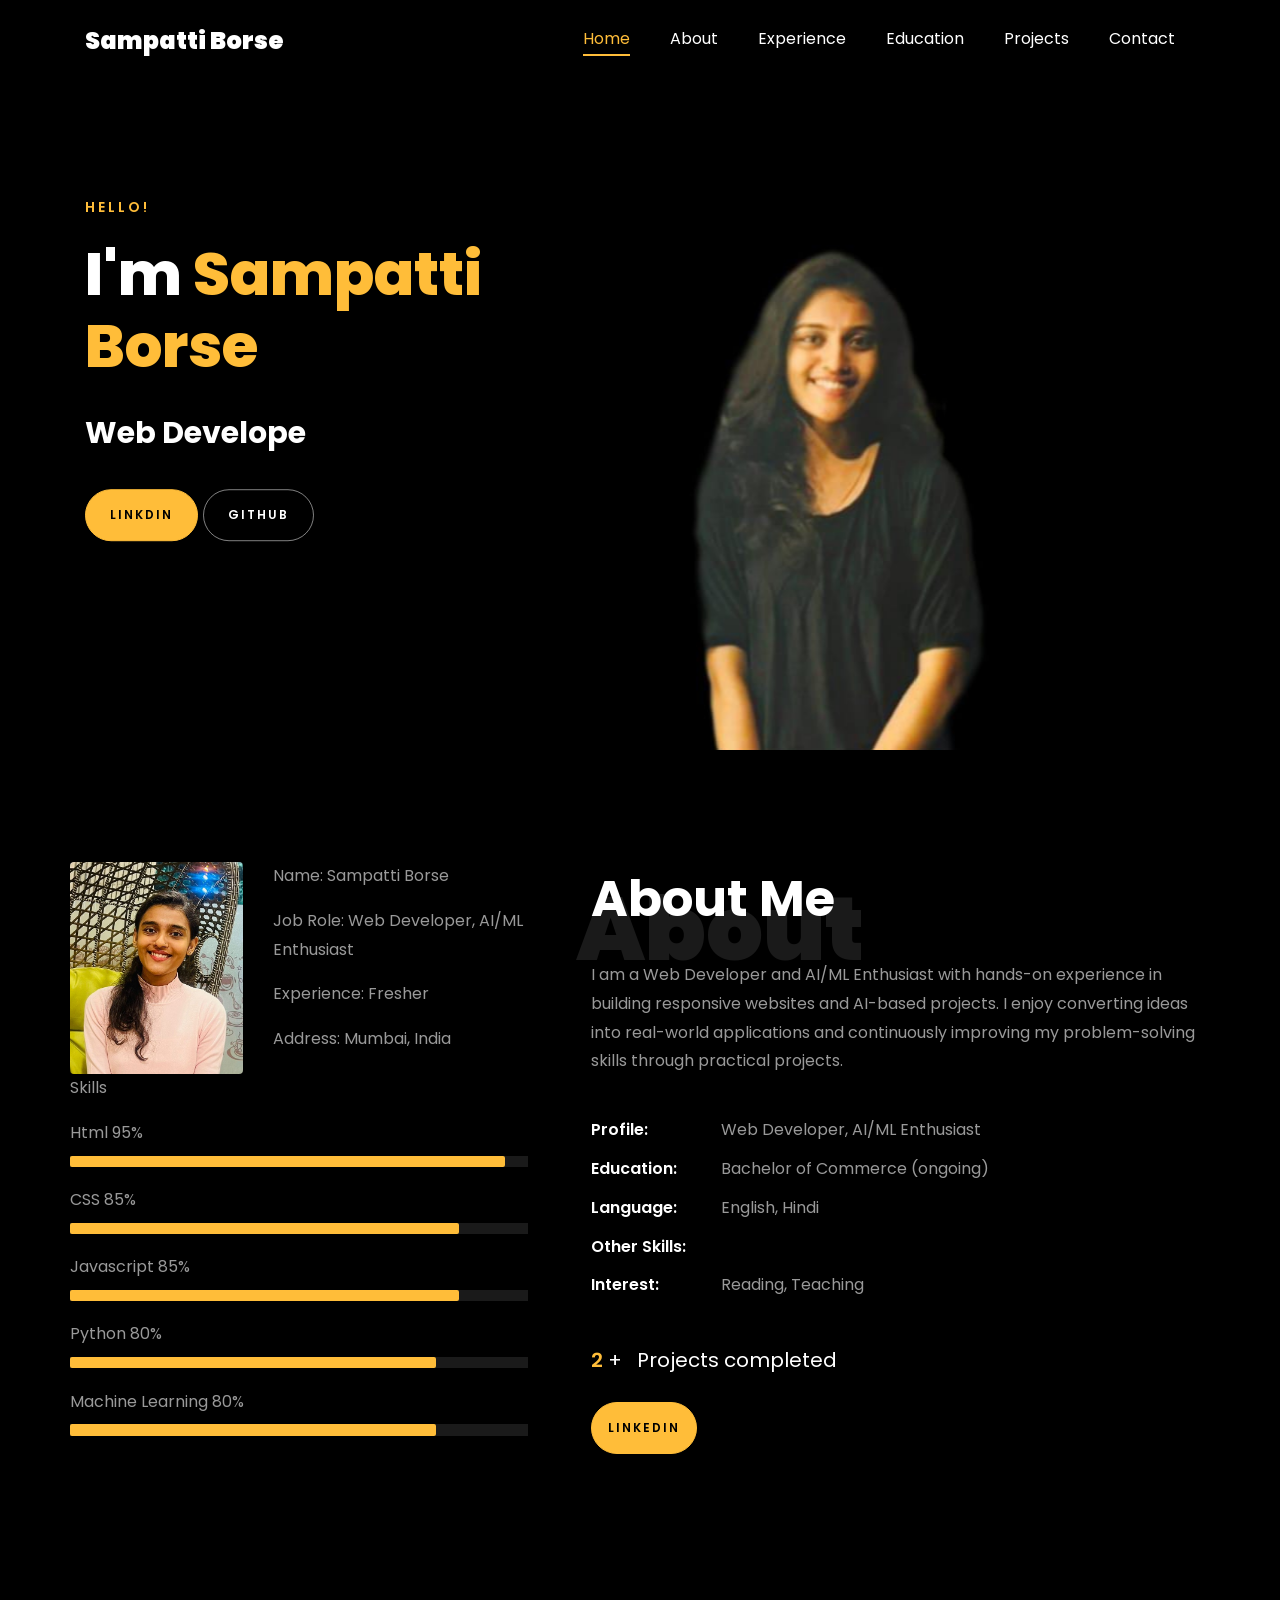
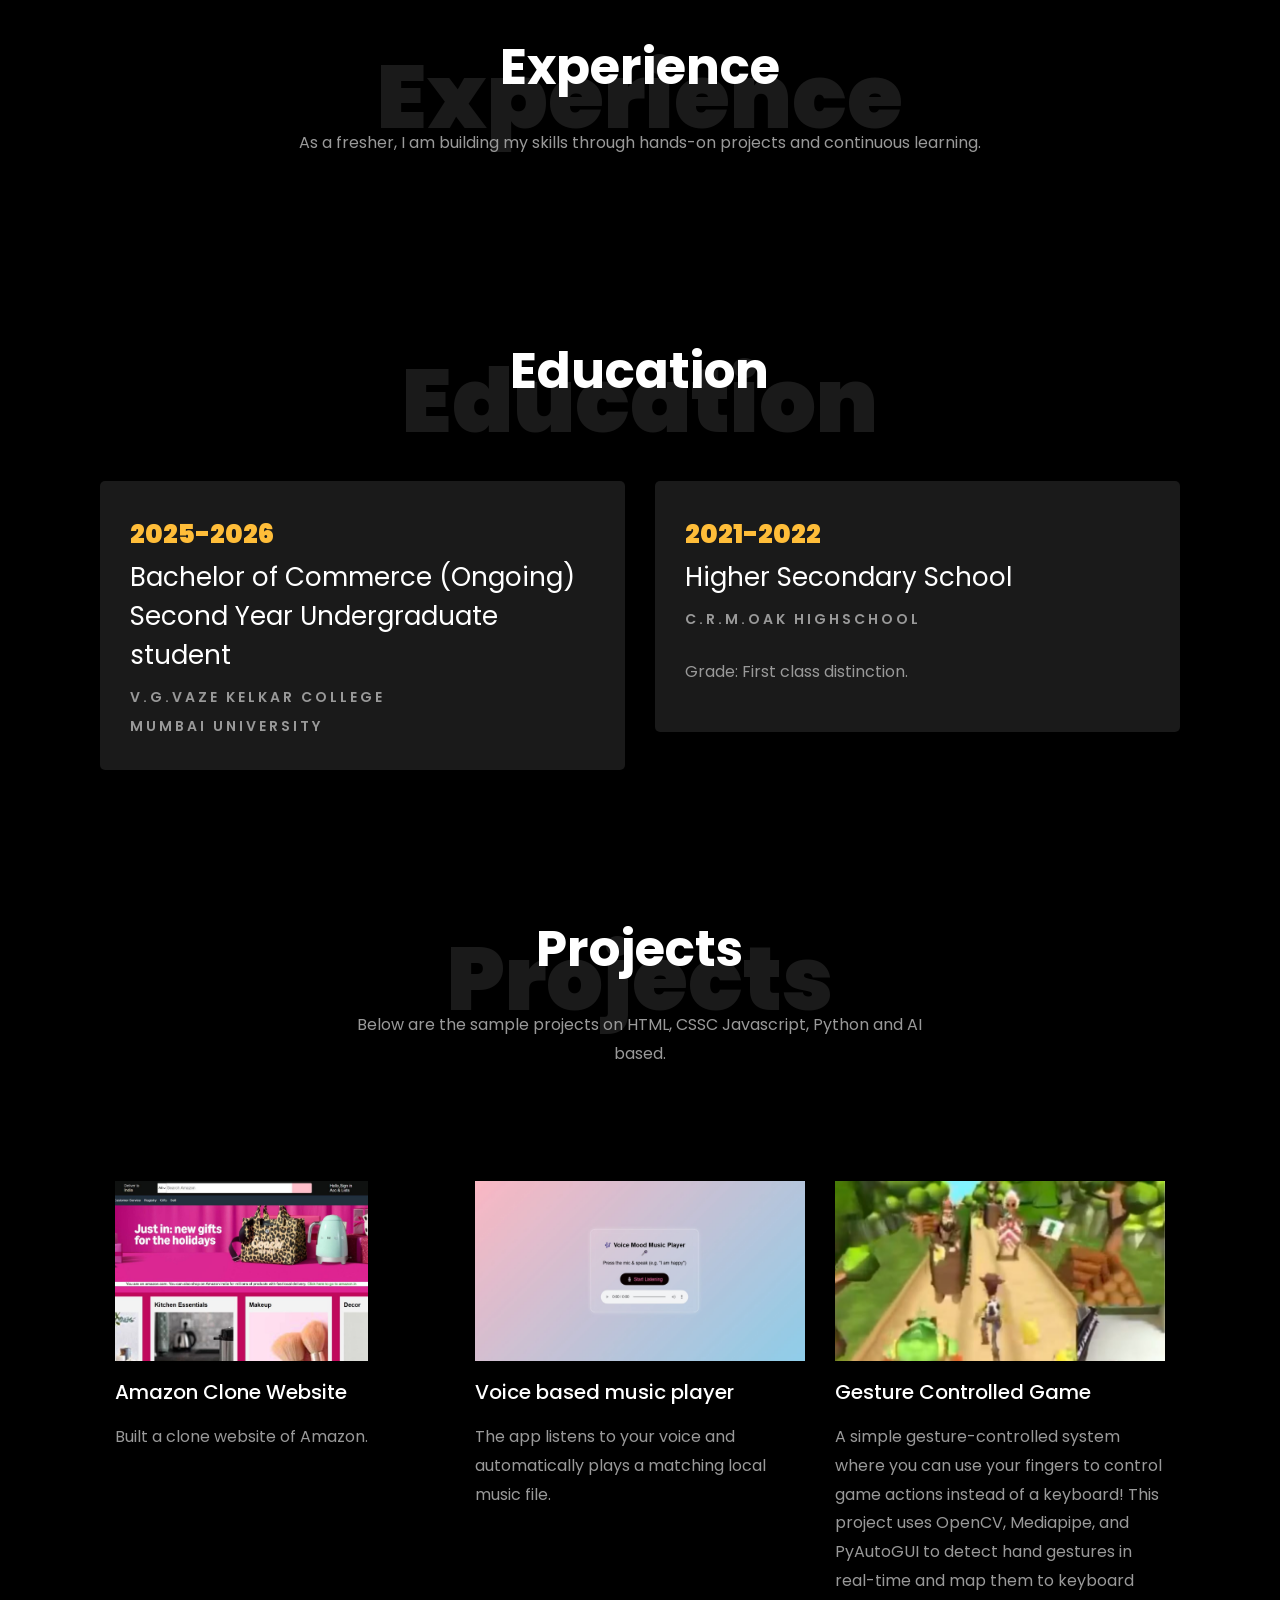
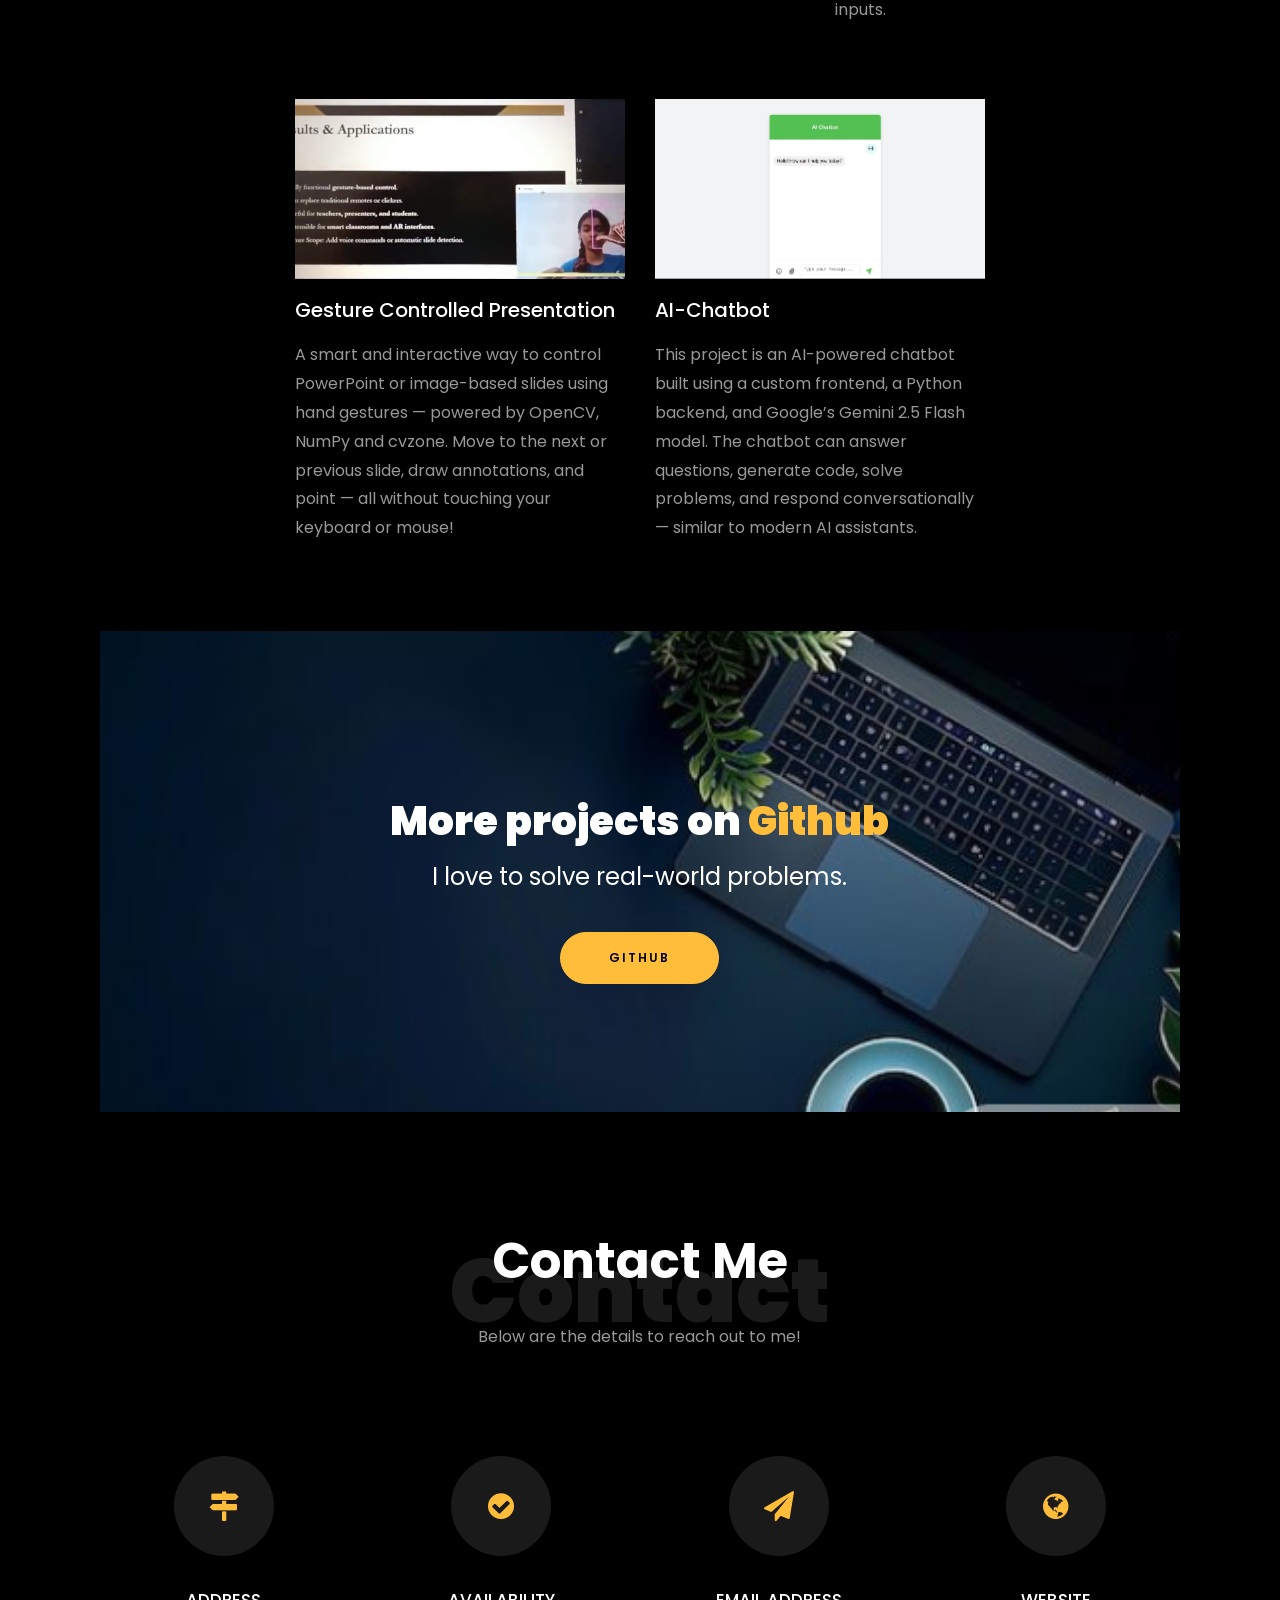
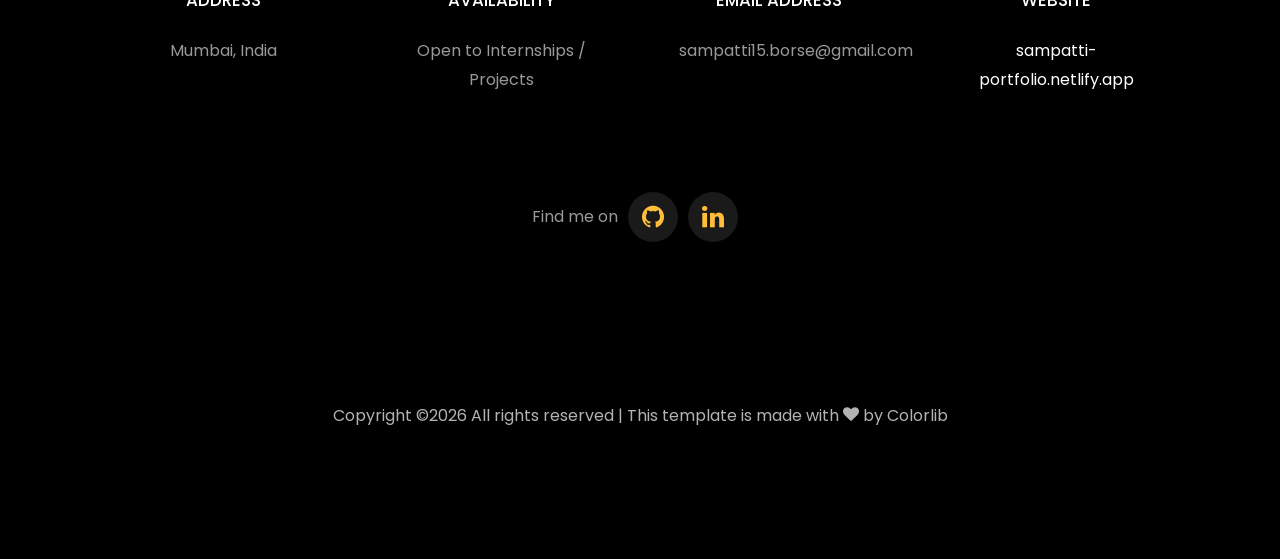
==== portfolio/index.html @ 9a0c1f2f "Update index.html" ====
<!DOCTYPE html>
<html lang="en">
  <head>
    <title>Sampatti Borse Portfolio</title>
    <meta charset="utf-8">
    <meta name="viewport" content="width=device-width, initial-scale=1, shrink-to-fit=no">
    
    <link href="https://fonts.googleapis.com/css?family=Poppins:100,200,300,400,500,600,700,800,900" rel="stylesheet">

    <link rel="stylesheet" href="css/open-iconic-bootstrap.min.css">
    <link rel="stylesheet" href="css/animate.css">
    
    <link rel="stylesheet" href="css/owl.carousel.min.css">
    <link rel="stylesheet" href="css/owl.theme.default.min.css">
    <link rel="stylesheet" href="css/magnific-popup.css">

    <link rel="stylesheet" href="css/aos.css">

    <link rel="stylesheet" href="css/ionicons.min.css">
    
    <link rel="stylesheet" href="css/flaticon.css">
    <link rel="stylesheet" href="css/icomoon.css">
    <link rel="stylesheet" href="css/style.css">



<style>

/*======================================
//--//-->   ABOUT
======================================*/

.about-mf .box-shadow-full {
  padding-top: 4rem;
  padding-bottom: 4rem;
}

.about-mf .about-img {
  margin-bottom: 2rem;
}

.about-mf .about-img img {
  margin-left: 10px;
}


.skill-mf .progress {
  /* background-color: #cde1f8; */
  margin: .5rem 0 1.2rem 0;
  border-radius: 0;
  height: .7rem;
}

.skill-mf .progress .progress-bar {
  height: .7rem;
  background-color: #ffbd39;
}


/* Animation styles */
#typing-animation {
  position: relative;
  font-size: 30px;
  font-weight: bold;
  color: rgb(255, 255, 255);
  overflow: hidden;
  white-space: nowrap;
  animation: typing 3s steps(20, end) infinite;
}

#typing-animation:before {
  content: "";
  /* position: absolute; */
  top: 0;
  left: 0;
  width: 0;
  height: 100%;
  background-color: #ccc;
  animation: typing-cursor 0.5s ease-in-out infinite;
}

@keyframes typing {
  from {
    width: 0;
  }
  to {
    width: 100%;
  }
}

@keyframes typing-cursor {
  from {
    width: 5px;
  }
  to {
    width: 0;
  }
}


/* project image zoom effect */

.zoom-effect {
  overflow: hidden;
  transition: transform 0.3s ease-out;
}

.zoom-effect:hover {
  transform: scale(1.1);
}


</style>


  </head>
  <body data-spy="scroll" data-target=".site-navbar-target" data-offset="300">
	  
	  
    <nav class="navbar navbar-expand-lg navbar-dark ftco_navbar ftco-navbar-light site-navbar-target" id="ftco-navbar">
	    <div class="container">
	      <a class="navbar-brand" href="index.html">Sampatti Borse</a>
	      <button class="navbar-toggler js-fh5co-nav-toggle fh5co-nav-toggle" type="button" data-toggle="collapse" data-target="#ftco-nav" aria-controls="ftco-nav" aria-expanded="false" aria-label="Toggle navigation">
	        <span class="oi oi-menu"></span> Menu
	      </button>

	      <div class="collapse navbar-collapse" id="ftco-nav">
	        <ul class="navbar-nav nav ml-auto">
	          <li class="nav-item"><a href="#home-section" class="nav-link"><span>Home</span></a></li>
	          <li class="nav-item"><a href="#about-section" class="nav-link"><span>About</span></a></li>
	          <li class="nav-item"><a href="#experience-section" class="nav-link"><span>Experience</span></a></li>
			   <li class="nav-item"><a href="#education-section" class="nav-link"><span>Education</span></a></li>
	          <li class="nav-item"><a href="#project-section" class="nav-link"><span>Projects</span></a></li>
	          <li class="nav-item"><a href="#contact-section" class="nav-link"><span>Contact</span></a></li>
	        </ul>
	      </div>
	    </div>
	  </nav>
	  <section id="home-section" class="hero">
		  <div class="home-slider  owl-carousel">
	       <div class="slider-item ">
	      	<div class="overlay"></div>
	         <div class="container">
	          <div class="row d-md-flex no-gutters slider-text align-items-end justify-content-end" data-scrollax-parent="true">
	          	<div class="one-third js-fullheight order-md-last img" style="background-image:url(images/background_1.jpg);">
	          	 <div class="overlay"></div>
	          	</div>
		          <div class="one-forth d-flex  align-items-center ftco-animate" data-scrollax=" properties: { translateY: '70%' }">
		          	<div class="text">
		          		<span class="subheading">Hello!</span>
			            <h1 class="mb-4 mt-3">I'm <span>Sampatti Borse</span></h1>

						<!-- Element to contain animated typing -->
						<span id="typing-animation"></span>

						<script>

						// Initialize the typing animation
						const typingAnimationElement = document.getElementById('typing-animation');

						// Create an array of typing text
						const typingTexts = [
						'Web Developer Enthusiast ',
						'AI/ML Enthusiast  ',
						];

						// Create a function to display the typing animation for a given text
						function playTypingAnimation(text) {
						// Loop through each character and add it to the element
						for (let i = 0; i < text.length; i++) {
							setTimeout(() => {
							typingAnimationElement.textContent += text[i];
							}, i * 200); // Increase the delay to slow down the typing animation
						}

						// Once the animation is complete, reset the text and start over
						setTimeout(() => {
							typingAnimationElement.textContent = '';
							playTypingAnimation(typingTexts[(typingTexts.indexOf(text) + 1) % typingTexts.length]);
						}, text.length * 200);
						}

						// Start the typing animation loop
						playTypingAnimation(typingTexts[0]);

						</script>

						<br>
						<br>
			            <!-- <h2></h2> -->
						<!-- <h2 </h2> -->
						<!-- <br> -->
			            <p><a href="https://www.linkedin.com/in/sampatti-borse-0441b5318?utm_source=share&utm_campaign=share_via&utm_content=profile&utm_medium=android_app" class="btn btn-primary py-3 px-4">Linkdin</a> 
							<a href="https://github.com/Sampatti15" class="btn btn-white btn-outline-white py-3 px-4">GitHub</a></p>
		            </div>
		          </div>
	        	</div>
	        </div>
	      </div>
		</div>
    </section>



    <section class="ftco-about img ftco-section ftco-no-pb" id="about-section">
    	<div class="container">
			<div class="row">
				<div class="row d-flex align-items-stretch">
				<!-- <div class="row d-flex"> -->
					<div class="col-md-6 col-lg-5 d-flex">
						<div class="img-about img d-flex align-items-stretch">
							<div class="overlay">
								<div class="row">
									<div class="col-sm-6 col-md-5">
									  <div class="about-img">
										<img src="images/background_2.jpg" class="img-fluid rounded b-shadow-a" alt="">
									  </div>
									</div>
									<!-- Details next to profile image -->
									<div class="col-sm-6 col-md-7">
									  <div class="about-info">
										<p><span class="title-s">Name: </span> <span>Sampatti Borse</span></p>
										<p><span class="title-s">Job Role: </span> <span>Web Developer, AI/ML Enthusiast</span></p>
										<p><span class="title-s">Experience: </span> <span>Fresher</span></p>
										<p><span class="title-s">Address: </span> <span>Mumbai, India</span></p>
									  </div>
									</div>
								  </div>

								<div class="skill-mf">
									<p class="title-s">Skills</p>
									<span>Html</span> <span class="pull-right">95%</span>
									<div class="progress">
										<div class="progress-bar" role="progressbar" style="width: 95%;" aria-valuenow="95" aria-valuemin="0"
											aria-valuemax="100"></div>
									</div>

									<span>CSS</span> <span class="pull-right">85%</span>
									<div class="progress">
										<div class="progress-bar" role="progressbar" style="width: 85%" aria-valuenow="85" aria-valuemin="0"
											aria-valuemax="100"></div>
									</div>
									
									<span>Javascript</span> <span class="pull-right">85%</span>
									<div class="progress">
										<div class="progress-bar" role="progressbar" style="width: 85%" aria-valuenow="85" aria-valuemin="0"
											aria-valuemax="100"></div>
									</div>
									
									<span>Python</span> <span class="pull-right">80%</span>
									<div class="progress">
										<div class="progress-bar" role="progressbar" style="width: 80%" aria-valuenow="90" aria-valuemin="0"
											aria-valuemax="100"></div>
									</div>
									
									<span>Machine Learning</span> <span class="pull-right">80%</span>
									<div class="progress">
										<div class="progress-bar" role="progressbar" style="width: 80%" aria-valuenow="80" aria-valuemin="0"
											aria-valuemax="100"></div>
									</div>
								</div>
							</div>
						</div>
					</div>
					
					<div class="col-md-6 col-lg-7 pl-lg-5 pb-5">
						<div class="row justify-content-start pb-3">
							<div class="col-md-12 heading-section ftco-animate">
								
								<h1 class="big">About</h1>
								<h2 class="mb-4">About Me</h2>
								
								<p>I am a Web Developer and AI/ML Enthusiast with hands-on experience in building responsive websites and AI-based projects. I enjoy converting ideas into real-world applications and continuously improving my problem-solving skills through practical projects. </p>
								<ul class="about-info mt-4 px-md-0 px-2">
									<li class="d-flex"><span>Profile:</span> <span>Web Developer, AI/ML Enthusiast</span></li>
									<li class="d-flex"><span>Education:</span> <span>Bachelor of Commerce (ongoing)</span></li>
									<li class="d-flex"><span>Language:</span> <span>English, Hindi</span></li>
									<li class="d-flex"><span>Other Skills:</span> <span></span></li>
									<li class="d-flex"><span>Interest:</span> <span>Reading, Teaching</span></li>
									
								</ul>
							</div>
						</div>


						<div class="counter-wrap ftco-animate d-flex mt-md-3">
							<div class="text">
								<p class="mb-4">
									<span class="number" data-number="10">0</span> <span>+</span>
									<span>&nbsp; Projects completed</span>
								</p>
							 <p><a href="https://www.linkedin.com/in/sampatti-borse-0441b5318?utm_source=share&utm_campaign=share_via&utm_content=profile&utm_medium=android_app" class="btn btn-primary py-3 px-3">LinkedIn</a></p> 
							</div>
						</div>
					</div>
				</div>
			</div>
		</div>
    </section>


    <!-- <section class="ftco-section ftco-no-pb" id="resume-section">
    	<div class="container">
    		<div class="row justify-content-center pb-5">
          <div class="col-md-10 heading-section text-center ftco-animate">
          	<h1 class="big big-2">Resume</h1>
            <h2 class="mb-4">Resume</h2>
            <p> </p>
          </div>
        </div> -->

		 <section class="ftco-section ftco-no-pb" id="experience-section">
    	<div class="container">
    		<div class="row justify-content-center pb-5">
          <div class="col-md-10 heading-section text-center ftco-animate">
          	<h1 class="big big-2">Experience</h1>
            <h2 class="mb-4">Experience</h2>
            <p> As a fresher, I am building my skills through hands-on projects and continuous learning.</p>
          </div>
        </div> 

		<section class="ftco-section ftco-no-pb" id="education-section">
    	<div class="container">
    		<div class="row justify-content-center pb-5">
          <div class="col-md-10 heading-section text-center ftco-animate">
          	<h1 class="big big-2">Education</h1>
            <h2 class="mb-4">Education</h2>
            <p> </p>
          </div>
        </div> 
		
		
		<!-- <div class="row">
				<div class="col-md-6">
					<div class="resume-wrap ftco-animate">
						<span class="date"></span>
						<h2></h2>
						<span class="position"</span>
						<p class="mt-4"> 
							<ul>
								<li></li>
								<li></li>
								<li></li>
							</ul>
						</p>
					</div>

				</div>

				<div class="col-md-6">
					<div class="resume-wrap ftco-animate">
						<span class="date"></span>
						<h2></h2>
						<span class="position"></span>
						<p class="mt-4"> 
							<ul>
								<li></li>
								<li></li>
								<li></li>
							</ul>
						</p>
					</div>

				</div>
			</div>

		<br>
		<br> -->

		<!-- <div class="row">
			<h1 class="big-4">Education</h1>
			<div class="underline"></div>
		</div>
		<br> -->
		
			<div class="row">
    			<div class="col-md-6">
    				<div class="resume-wrap ftco-animate">
    					<span class="date">2025-2026</span>
    					<h2>Bachelor of Commerce (Ongoing) <br> Second Year Undergraduate student</h2>
    					<span class="position">V.G.Vaze Kelkar College</span><br>
						<span class="position">Mumbai University</span>
    					<!-- <p class="mt-4">Grade: First class distinction.</p> -->
    				</div>
    			</div>

    			<div class="col-md-6">
    				<div class="resume-wrap ftco-animate">
    					<span class="date">2021-2022</span>
    					<h2>Higher Secondary School</h2>
    					<span class="position">C.R.M.Oak Highschool</span>
    					<p class="mt-4">Grade: First class distinction.</p>
    				</div>
				</div>
    		</div>

    		<!-- <div class="row justify-content-center mt-5">
    			<div class="col-md-6 text-center ftco-animate">
    				<p><a href="#" class="btn btn-primary py-4 px-5">Download CV</a></p>
    			</div>
    		</div>
    	</div>
    </section> -->

   

    <section class="ftco-section" id="project-section">
      <div class="container">
        <div class="row justify-content-center mb-5 pb-5">
          <div class="col-md-7 heading-section text-center ftco-animate">
            <h1 class="big big-2">Projects</h1>
            <h2 class="mb-4">Projects</h2>
            <p>Below are the sample projects on HTML, CSSC Javascript, Python and AI based.</p>
          </div>
        </div>
        <div class="row d-flex">
          <div class="col-md-4 d-flex ftco-animate">
          	<div class="blog-entry justify-content-end">
              <a href="https://github.com/Sampatti15/Amazon-Clone-.git" class="block-20 zoom-effect" style="background-image: url('images/project_1.jpg');">
              </a>
              <div class="text mt-3 float-right d-block">

                <h3 class="heading"><a href="https://github.com/Sampatti15/Amazon-Clone-.git">Amazon Clone Website</a></h3>
                <p>Built a clone website of Amazon.</p>
              </div>
            </div>
          </div>
          <div class="col-md-4 d-flex ftco-animate">
          	<div class="blog-entry justify-content-end">
              <a href="https://github.com/Sampatti15/Voice-based-music-player-.git" class="block-20 zoom-effect" style="background-image: url('images/project_2.jpg');">
              </a>
              <div class="text mt-3 float-right d-block">

                <h3 class="heading"><a href="https://github.com/Sampatti15/Voice-based-music-player-.git">Voice based music player</a></h3>
                <p>The app listens to your voice and automatically plays a matching local music file.</p>
              </div>
            </div>
          </div>
          <div class="col-md-4 d-flex ftco-animate">
          	<div class="blog-entry">
              <a href="https://github.com/Sampatti15/Gesture-control-game-.git" class="block-20 zoom-effect" style="background-image: url('images/project_3.jpg');">
              </a>
              <div class="text mt-3 float-right d-block">

                <h3 class="heading"><a href="https://github.com/Sampatti15/Gesture-control-game-.git">Gesture Controlled Game</a></h3>
                <p>A simple gesture-controlled system where you can use your fingers to control game actions instead of a keyboard! This project uses OpenCV, Mediapipe, and PyAutoGUI to detect hand gestures in real-time and map them to keyboard inputs.</p>
              </div>
            </div>
          </div>
        </div>
	<br>
		<!-- added justify-content-center to center align the last two projects -->
		<div class="row d-flex justify-content-center">  
			<div class="col-md-4 d-flex ftco-animate">
				<div class="blog-entry justify-content-end">
				<a href="https://github.com/Sampatti15/Gesture-controlled-presentation.git" class="block-20 zoom-effect" style="background-image: url('images/project_4.jpg');">
				</a>
				<div class="text mt-3 float-right d-block">
  
				  <h3 class="heading"><a href="https://github.com/Sampatti15/Gesture-controlled-presentation.git">Gesture Controlled Presentation</a></h3>
				  <p>A smart and interactive way to control PowerPoint or image-based slides using hand gestures — powered by OpenCV, NumPy and cvzone.
Move to the next or previous slide, draw annotations, and point — all without touching your keyboard or mouse!</p>
				</div>
			  </div>
			</div>
			<div class="col-md-4 d-flex ftco-animate">
				<div class="blog-entry justify-content-end">
				<a href="https://github.com/Sampatti15/AI-Chatbot.git" class="block-20 zoom-effect" style="background-image: url('images/project_5.jpg');">
				</a>
				<div class="text mt-3 float-right d-block">
  
				  <h3 class="heading"><a href="https://github.com/Sampatti15/AI-Chatbot.git"><a>AI-Chatbot</a></h3>
				  <p>This project is an AI-powered chatbot built using a custom frontend, a Python backend, and Google’s Gemini 2.5 Flash model.
The chatbot can answer questions, generate code, solve problems, and respond conversationally — similar to modern AI assistants.</p>
				</div>
			  </div>
			</div>
		 </div>
	  </div>
    </section>

	<!-- <section class="ftco-section ftco-no-pt ftco-no-pb ftco-counter img" id="section-counter">
      <div class="container">
		<div class="row d-md-flex align-items-center">
          <div class="col-md d-flex justify-content-center counter-wrap ftco-animate">
            <div class="block-18">
              <div class="text">
                <strong class="number" data-number="">0</strong>
                <span></span>
              </div>
            </div>
          </div>
          <div class="col-md d-flex justify-content-center counter-wrap ftco-animate">
            <div class="block-18">
              <div class="text">
                <strong class="number" data-number="10+">0</strong>
                <span>Projects</span>
              </div>
            </div>
          </div>
          <div class="col-md d-flex justify-content-center counter-wrap ftco-animate">
            <div class="block-18">
              <div class="text">
                <strong class="number" data-number="">0</strong>
                <span></span>
              </div>
            </div>
          </div>
          <div class="col-md d-flex justify-content-center counter-wrap ftco-animate">
            <div class="block-18">
              <div class="text">
                <strong class="number" data-number="">0</strong>
                <span></span>
              </div>
            </div>
          </div>
        </div>
      </div> -->
	
	  <div class="ftco-section ftco-hireme img margin-top" style="background-image: url(images/background_3.jpg)">
			<!-- <div class="container"> -->
				<div class="row justify-content-center">
					<div class="col-md-7 ftco-animate text-center">
						<h2>More projects on<span> Github  </span> </h2>
						<div class="heading"> <h4> I love to solve real-world problems. </h4>
						<br>
					    <p><a href="https://github.com/Sampatti15" class="btn btn-primary py-3 px-5">GitHub</a></p>
						</div>
					</div>
				</div>
			<!-- </div> -->
		</div>
	</section>



    <section class="ftco-section contact-section ftco-no-pb" id="contact-section">
      <div class="container">
      	<div class="row justify-content-center mb-5 pb-3">
          <div class="col-md-7 heading-section text-center ftco-animate">
            <h1 class="big big-2">Contact</h1>
            <h2 class="mb-4">Contact Me</h2>
            <p>Below are the details to reach out to me!</p>
          </div>
        </div>

        <div class="row d-flex contact-info mb-5">
          <div class="col-md-6 col-lg-3 d-flex ftco-animate">
          	<div class="align-self-stretch box p-4 text-center">
          		<div class="icon d-flex align-items-center justify-content-center">
          			<span class="icon-map-signs"></span>
          		</div>
          		<h3 class="mb-4">Address</h3>
	            <p>Mumbai, India</p>
	          </div>
          </div>
           <div class="col-md-6 col-lg-3 d-flex ftco-animate">
          	<div class="align-self-stretch box p-4 text-center">
          		<div class="icon d-flex align-items-center justify-content-center">
          			<span class="icon-check-circle"></span>
          		</div>
          		<h3 class="mb-4">Availability</h3>
	            <p>Open to Internships / Projects</p>
	          </div>   
          </div> 
          <div class="col-md-6 col-lg-3 d-flex ftco-animate">
          	<div class="align-self-stretch box p-4 text-center">
          		<div class="icon d-flex align-items-center justify-content-center">
          			<span class="icon-paper-plane"></span>
          		</div>
          		<h3 class="mb-4">Email Address</h3>
	            <p>sampatti15.borse@gmail.com</p>
	          </div>
          </div>
           <div class="col-md-6 col-lg-3 d-flex ftco-animate">
          	<div class="align-self-stretch box p-4 text-center">
          		<div class="icon d-flex align-items-center justify-content-center">
          			<span class="icon-globe"></span>
          		</div>
          		<h3 class="mb-4">Website</h3>
	            <p><a href="sampatti-portfolio.netlify.app">sampatti-portfolio.netlify.app</a></p>
	          </div>
          </div> 

		  <div class="container">
			<br>
			<br>
			<div class="row justify-content-center">
				<!--<div class="col-md-7 ftco-animate text-center">
					<h2>Have a<span> Question?  </span> <a href="" class="btn btn-primary py-3 px-5">Click Here</a> </h2>
				</div>
			</div> -->
				<br>
					<ul class="ftco-footer-social list-unstyled d-flex justify-content-center align-items-center mb-0">
					  <li class="ftco-animate normal-txt">Find me on  </li>
					  <li class="ftco-animate"><a href="https://github.com/Sampatti15"><span class="icon-github"></span></a></li>
					  <li class="ftco-animate"><a href="https://www.linkedin.com/in/sampatti-borse-0441b5318?utm_source=share&utm_campaign=share_via&utm_content=profile&utm_medium=android_app"><span class="icon-linkedin"></span></a></li>  
					</ul>
				<br>
		   </div>
   </div>
 </section>


 
	
    <footer class="ftco-footer ftco-section">
		<div class="container">
		  <div class="row">
			<div class="col-md-12 text-center">
  
			  <p><!-- Link back to Colorlib can't be removed. Template is licensed under CC BY 3.0. -->
	Copyright &copy;<script>document.write(new Date().getFullYear());</script> All rights reserved | This template is made with <i class="icon-heart color-danger" aria-hidden="true"></i> by <a href="https://colorlib.com" target="_blank">Colorlib</a>
	<!-- Link back to Colorlib can't be removed. Template is licensed under CC BY 3.0. --></p>
			</div>
		  </div>
		</div>
	  </footer>


  <!-- loader -->
  <div id="ftco-loader" class="show fullscreen"><svg class="circular" width="48px" height="48px"><circle class="path-bg" cx="24" cy="24" r="22" fill="none" stroke-width="4" stroke="#eeeeee"/><circle class="path" cx="24" cy="24" r="22" fill="none" stroke-width="4" stroke-miterlimit="10" stroke="#F96D00"/></svg></div>


  <script src="js/jquery.min.js"></script>
  <script src="js/jquery-migrate-3.0.1.min.js"></script>
  <script src="js/popper.min.js"></script>
  <script src="js/bootstrap.min.js"></script>
  <script src="js/jquery.easing.1.3.js"></script>
  <script src="js/jquery.waypoints.min.js"></script>
  <script src="js/jquery.stellar.min.js"></script>
  <script src="js/owl.carousel.min.js"></script>
  <script src="js/jquery.magnific-popup.min.js"></script>
  <script src="js/aos.js"></script>
  <script src="js/jquery.animateNumber.min.js"></script>
  <script src="js/scrollax.min.js"></script>
  
  <script src="js/main.js"></script>
    
  </body>
</html>
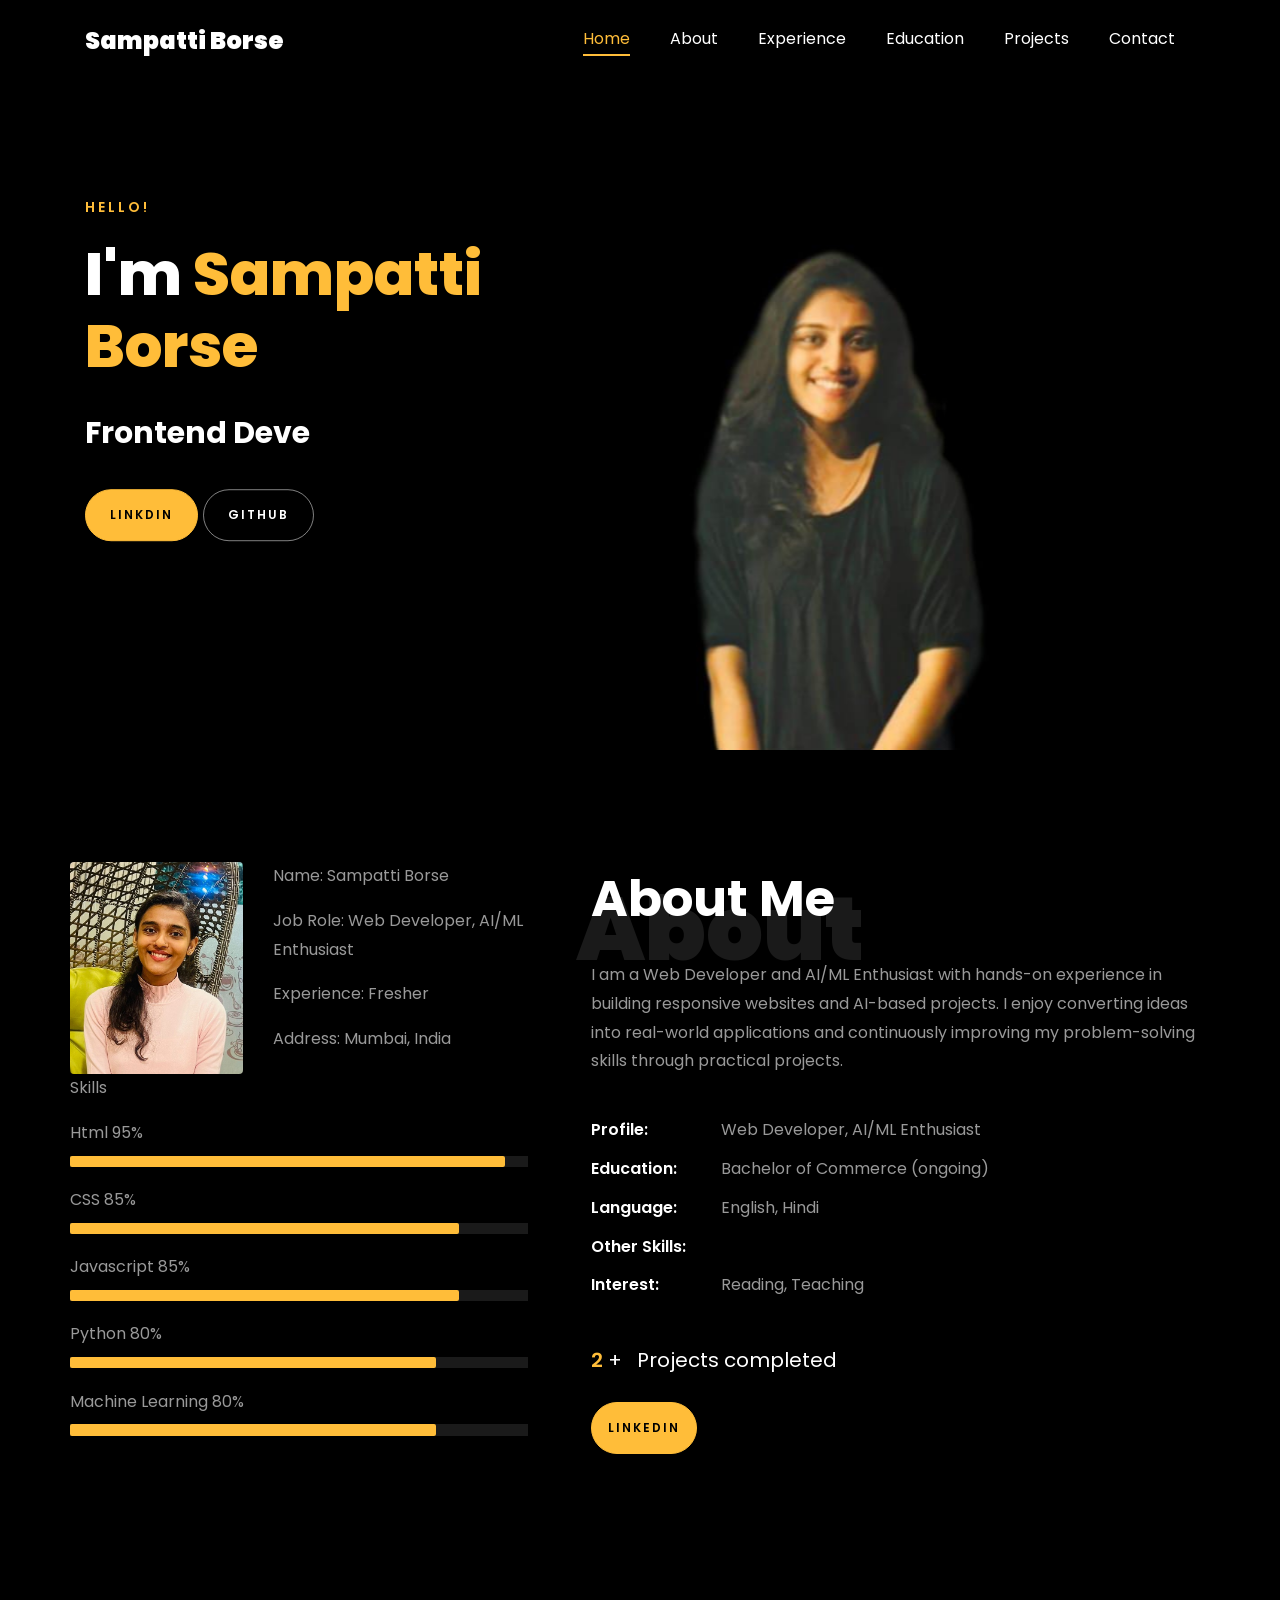
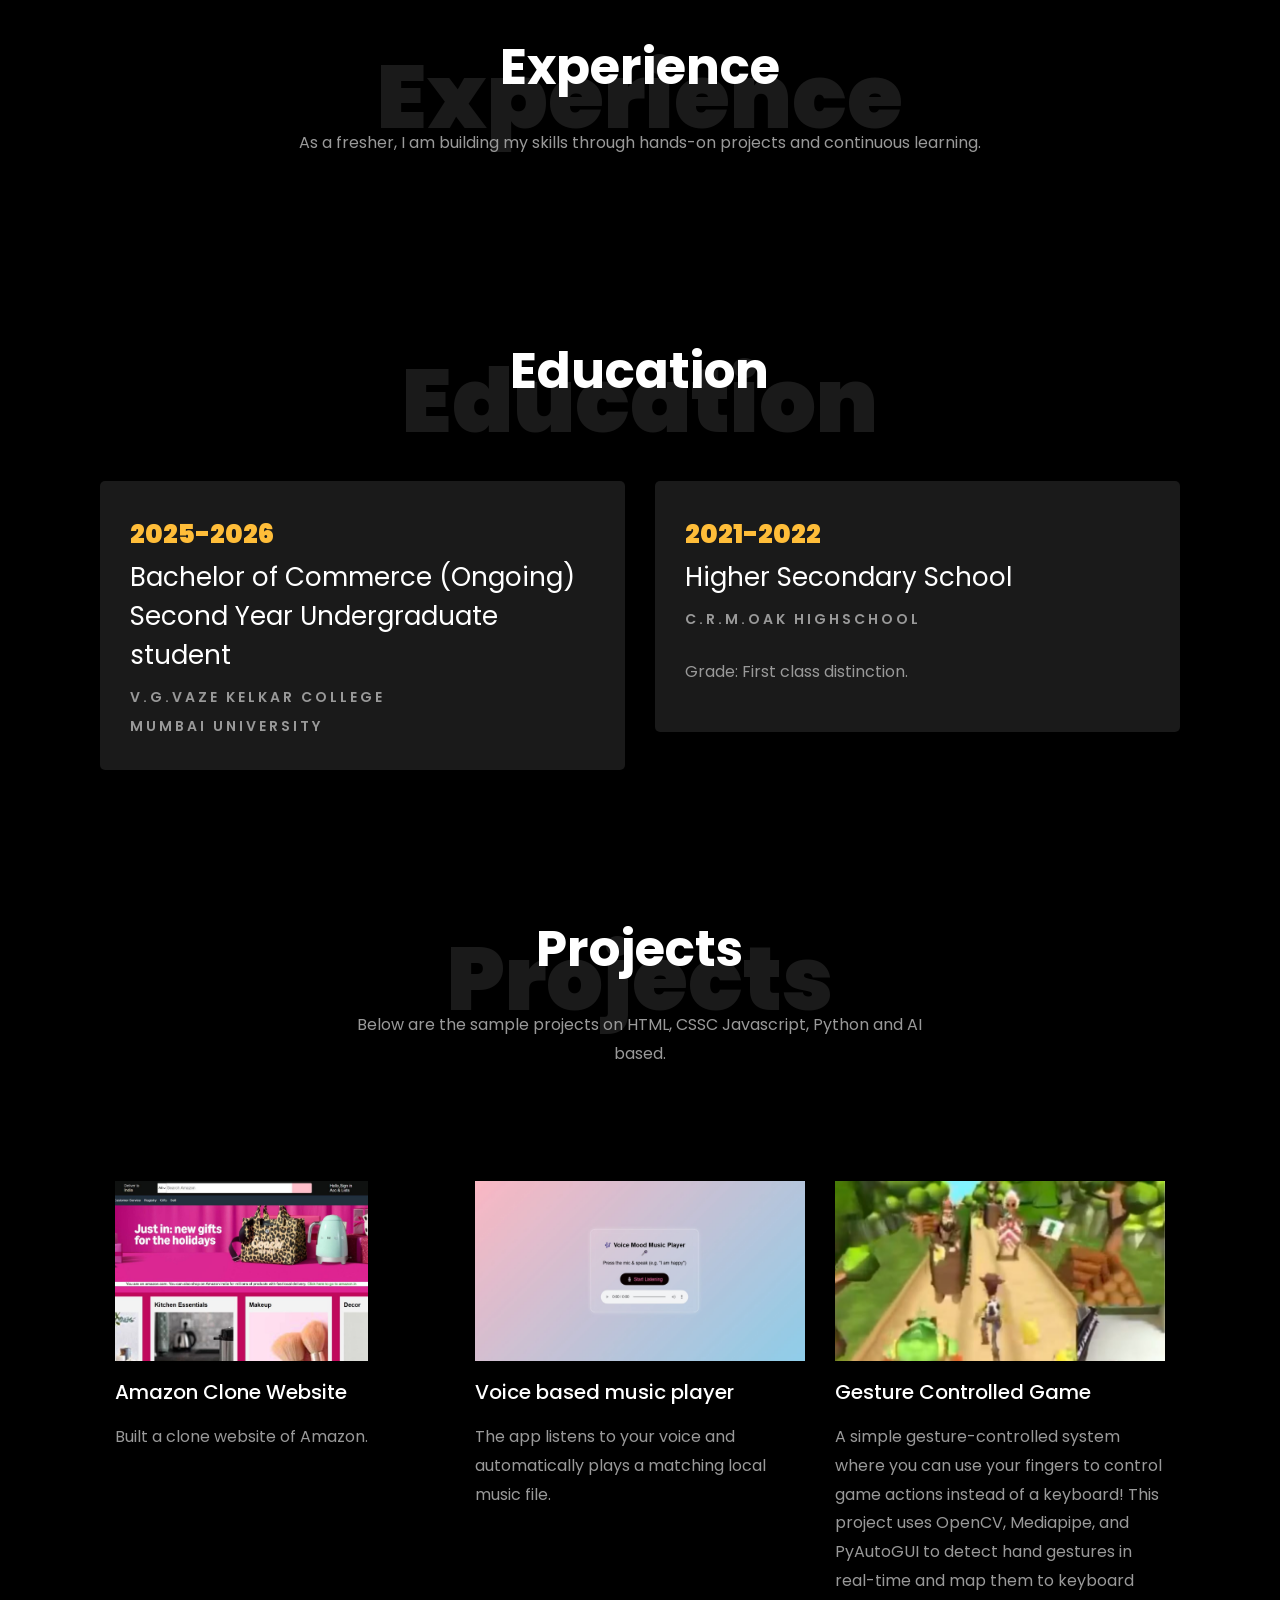
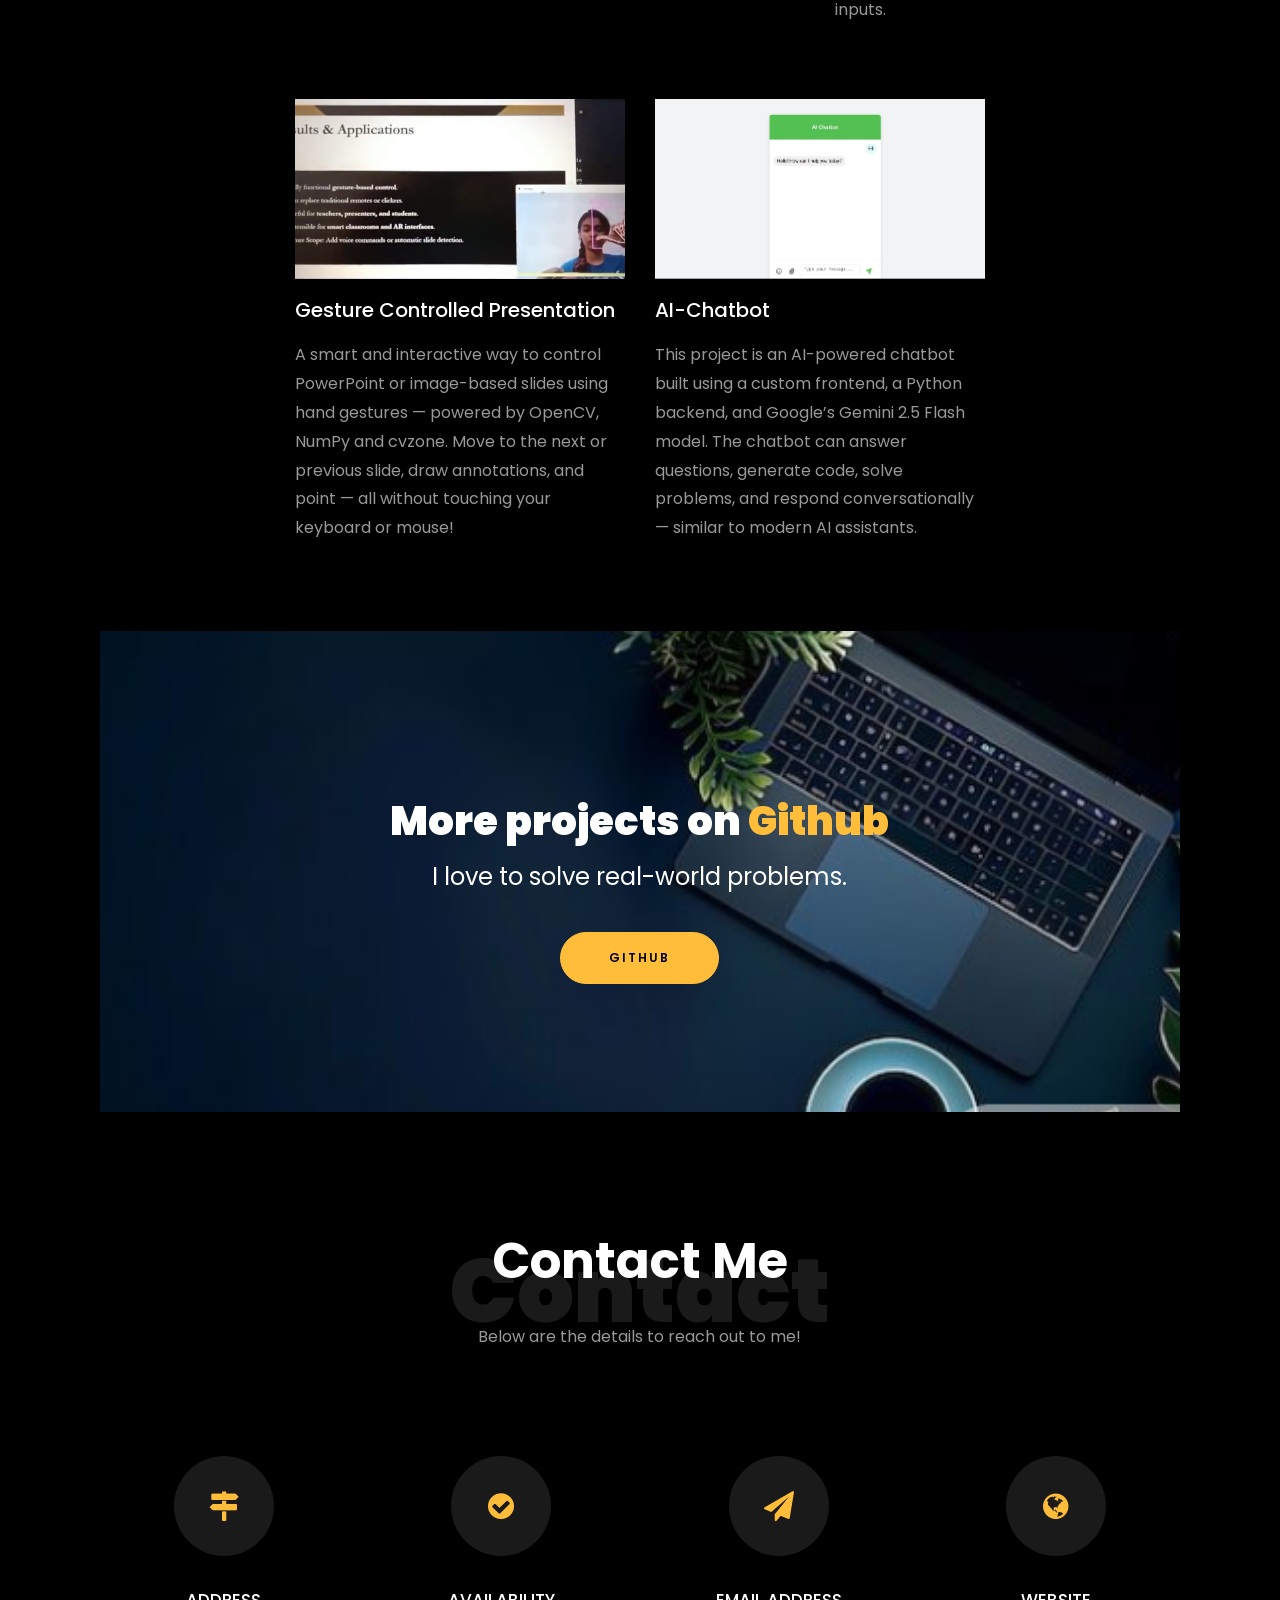
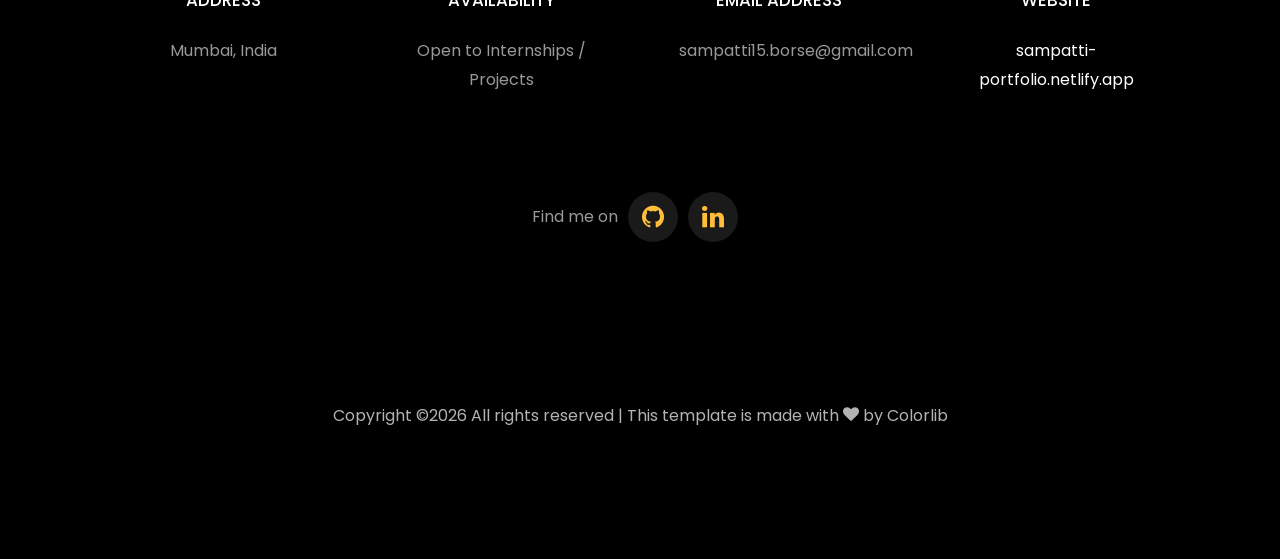
==== commit 5fbd2699: "Update the text" ====
--- a/portfolio/index.html
+++ b/portfolio/index.html
@@ -160,7 +160,7 @@
 
 						// Create an array of typing text
 						const typingTexts = [
-						'Web Developer Enthusiast ',
+						'Frontend Developer Enthusiast ',
 						'AI/ML Enthusiast  ',
 						];
 
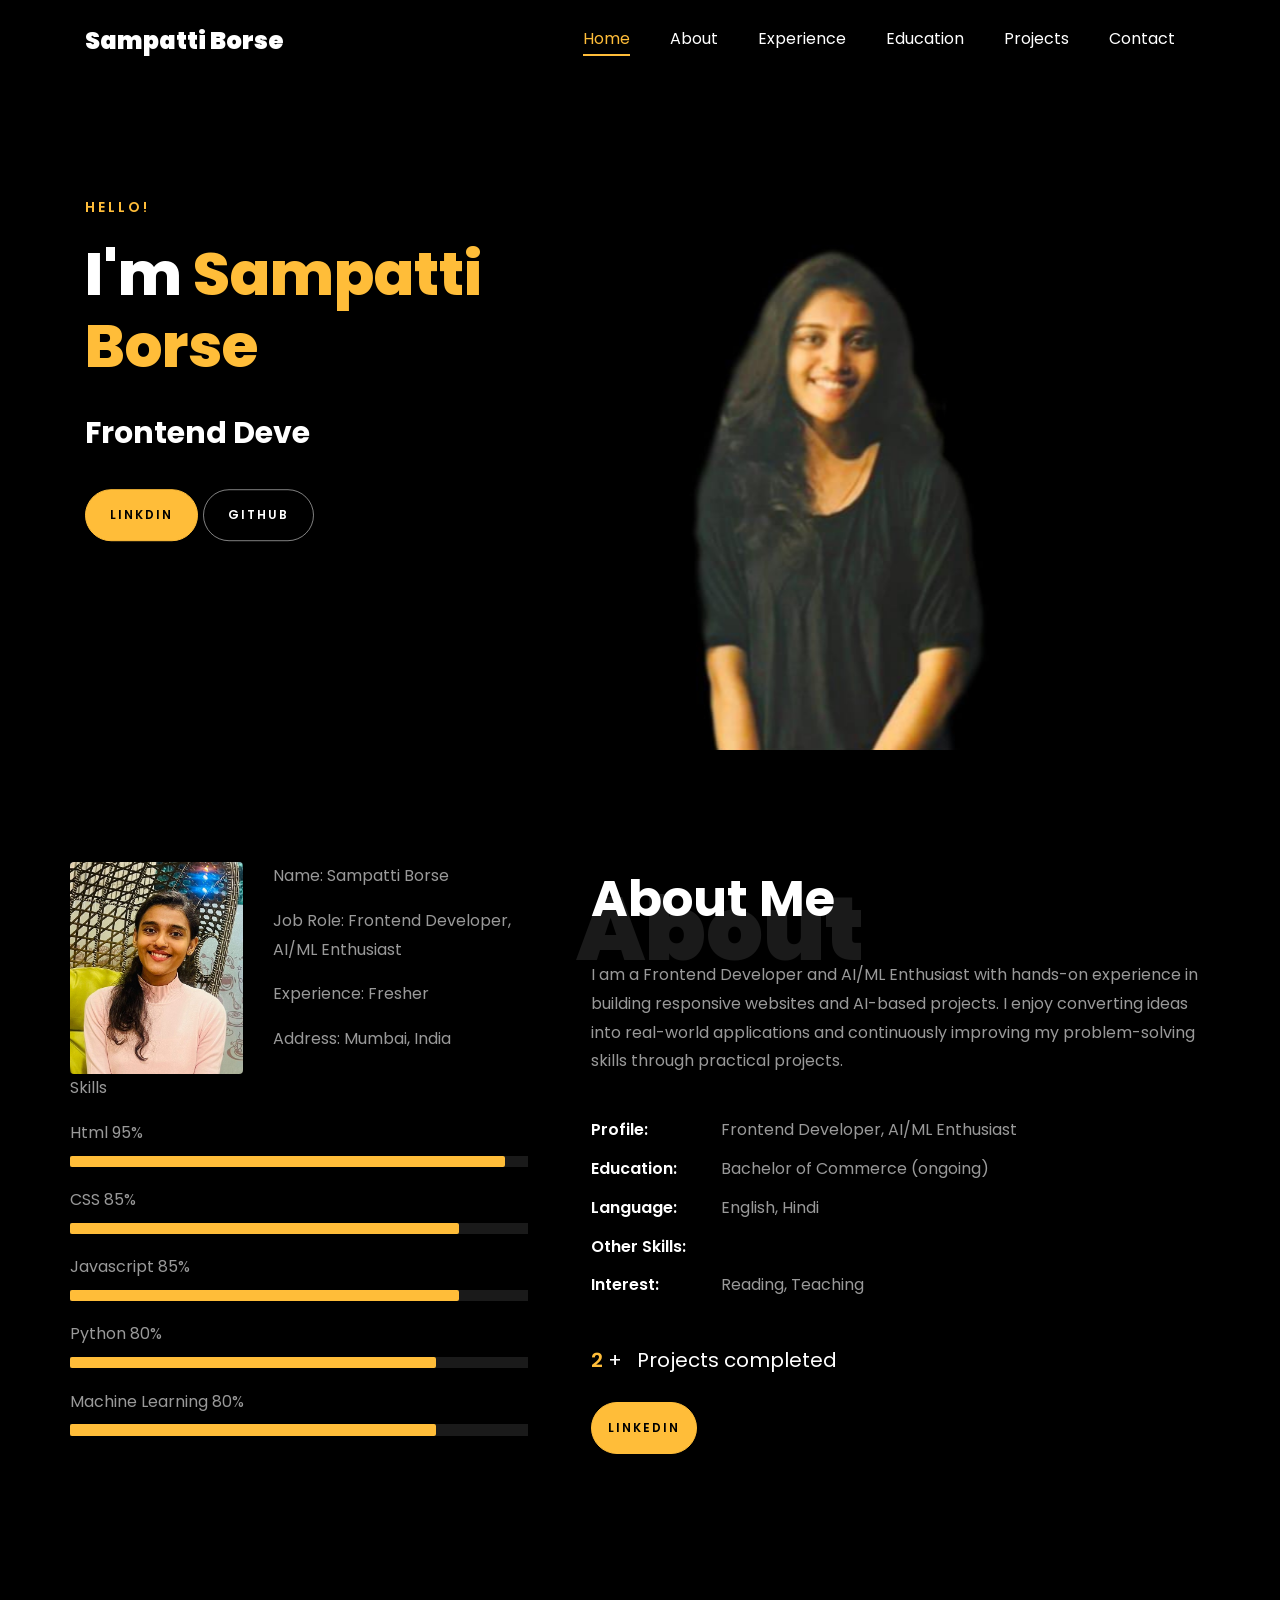
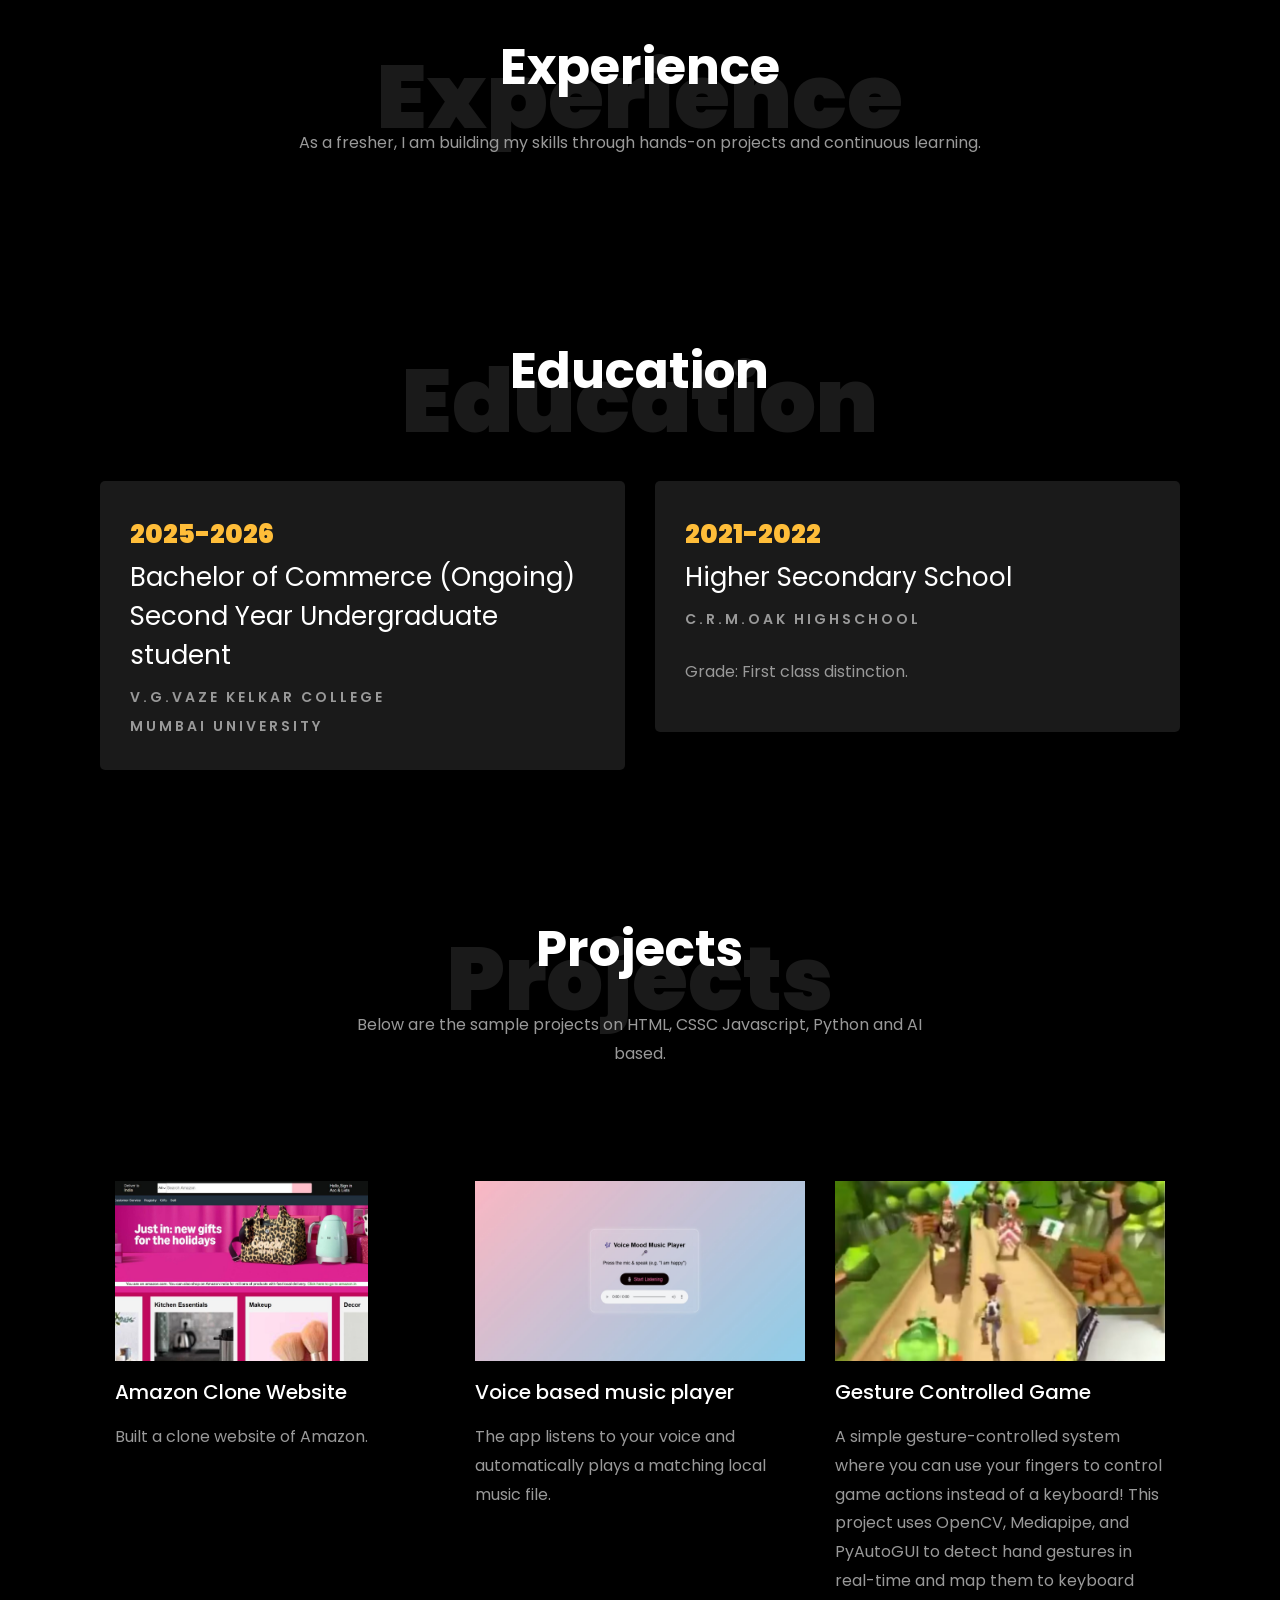
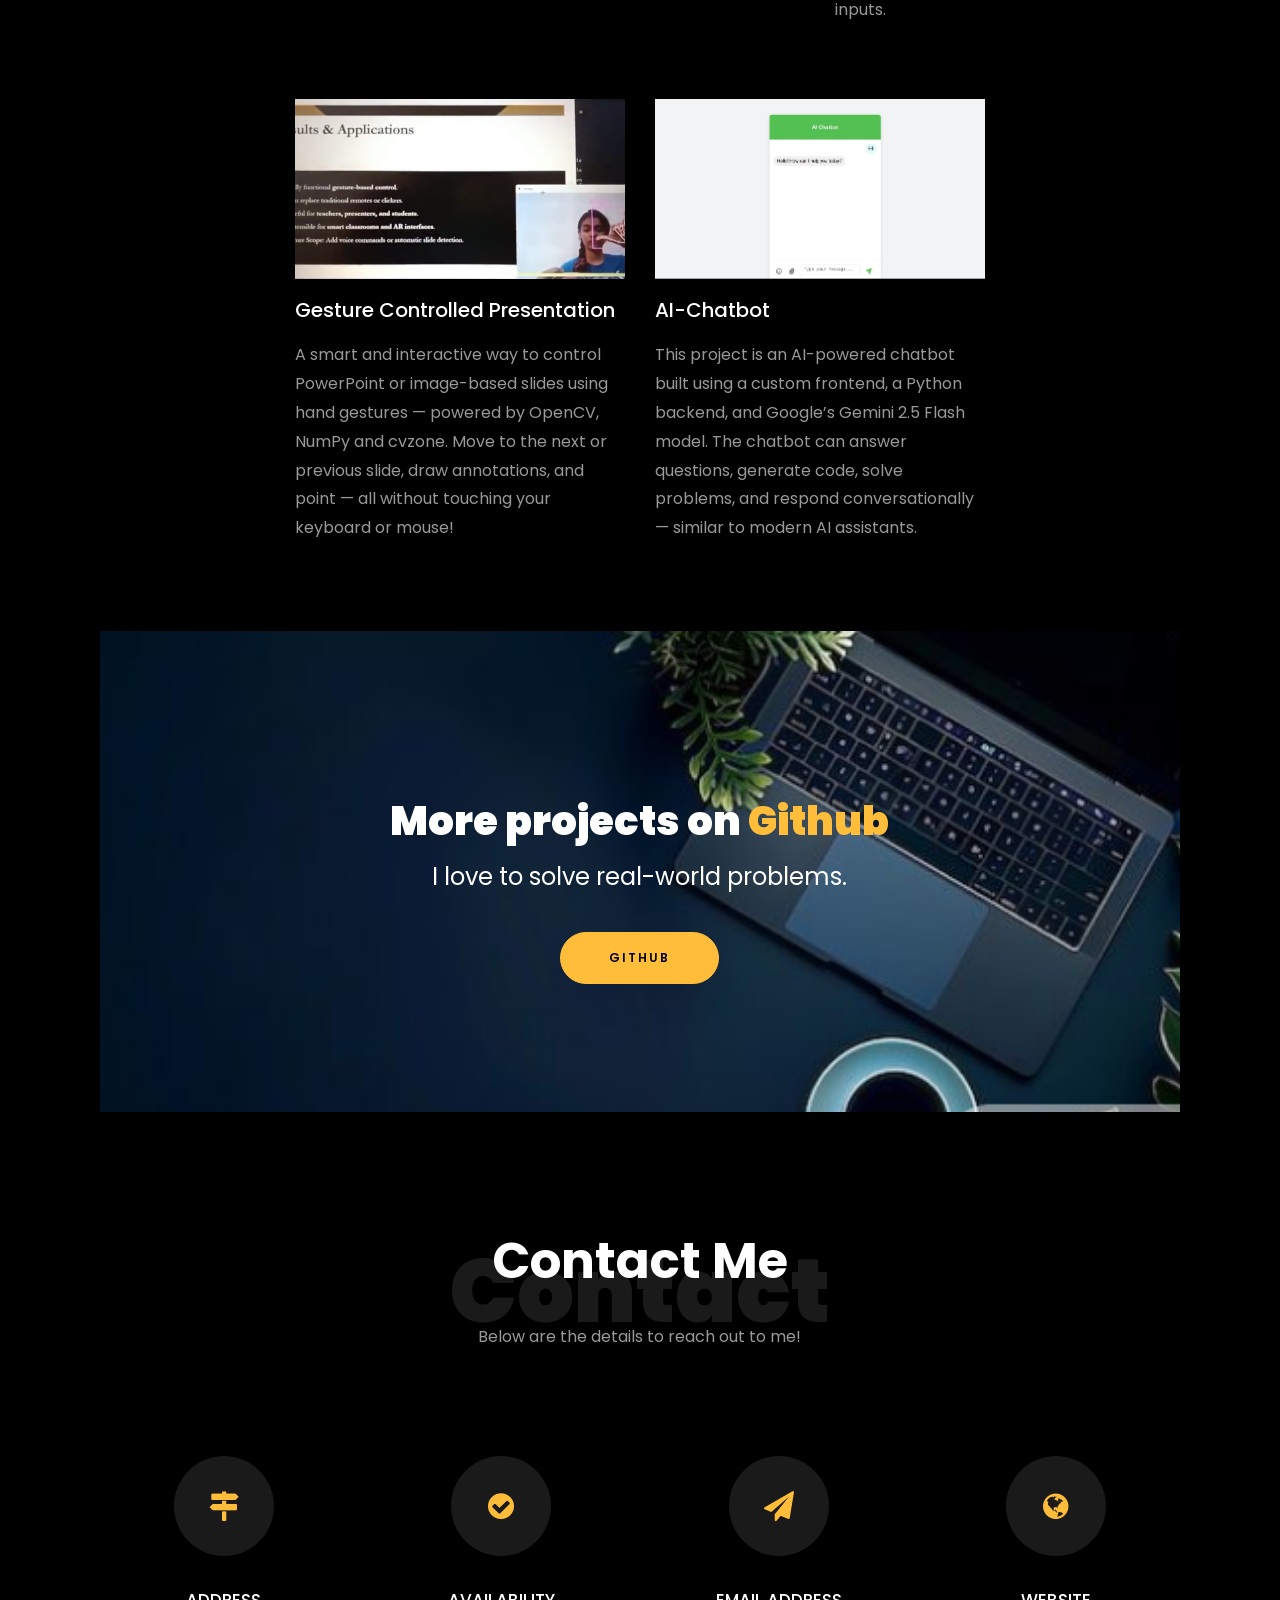
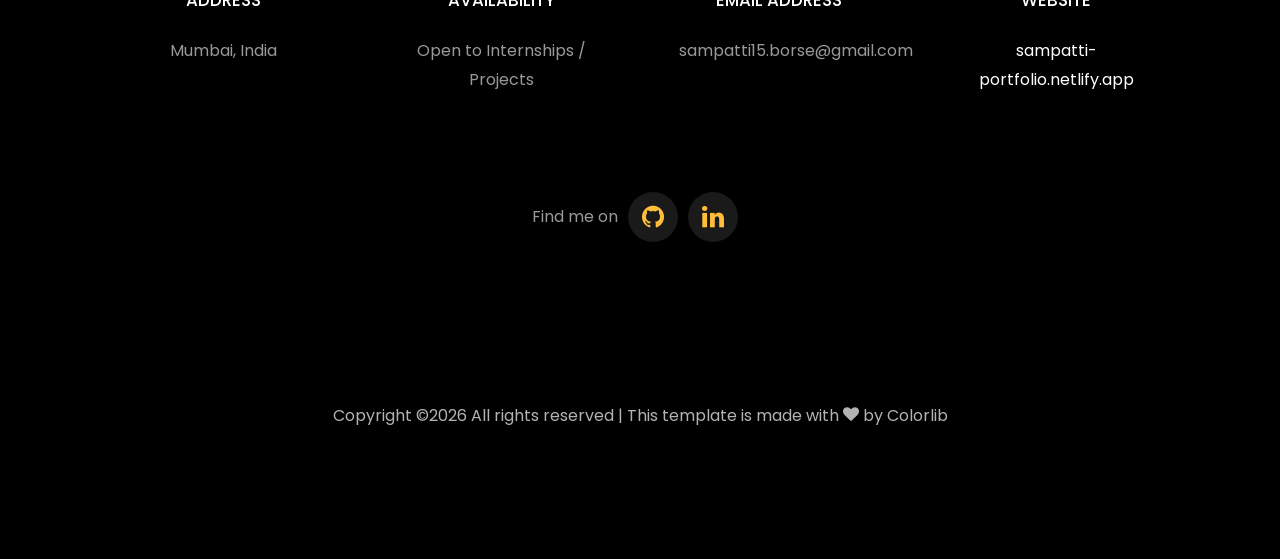
==== commit c1bd9173: "Change job role" ====
--- a/portfolio/index.html
+++ b/portfolio/index.html
@@ -220,7 +220,7 @@
 									<div class="col-sm-6 col-md-7">
 									  <div class="about-info">
 										<p><span class="title-s">Name: </span> <span>Sampatti Borse</span></p>
-										<p><span class="title-s">Job Role: </span> <span>Web Developer, AI/ML Enthusiast</span></p>
+										<p><span class="title-s">Job Role: </span> <span>Frontend Developer, AI/ML Enthusiast</span></p>
 										<p><span class="title-s">Experience: </span> <span>Fresher</span></p>
 										<p><span class="title-s">Address: </span> <span>Mumbai, India</span></p>
 									  </div>
@@ -270,9 +270,9 @@
 								<h1 class="big">About</h1>
 								<h2 class="mb-4">About Me</h2>
 								
-								<p>I am a Web Developer and AI/ML Enthusiast with hands-on experience in building responsive websites and AI-based projects. I enjoy converting ideas into real-world applications and continuously improving my problem-solving skills through practical projects. </p>
+								<p>I am a Frontend Developer and AI/ML Enthusiast with hands-on experience in building responsive websites and AI-based projects. I enjoy converting ideas into real-world applications and continuously improving my problem-solving skills through practical projects. </p>
 								<ul class="about-info mt-4 px-md-0 px-2">
-									<li class="d-flex"><span>Profile:</span> <span>Web Developer, AI/ML Enthusiast</span></li>
+									<li class="d-flex"><span>Profile:</span> <span>Frontend Developer, AI/ML Enthusiast</span></li>
 									<li class="d-flex"><span>Education:</span> <span>Bachelor of Commerce (ongoing)</span></li>
 									<li class="d-flex"><span>Language:</span> <span>English, Hindi</span></li>
 									<li class="d-flex"><span>Other Skills:</span> <span></span></li>
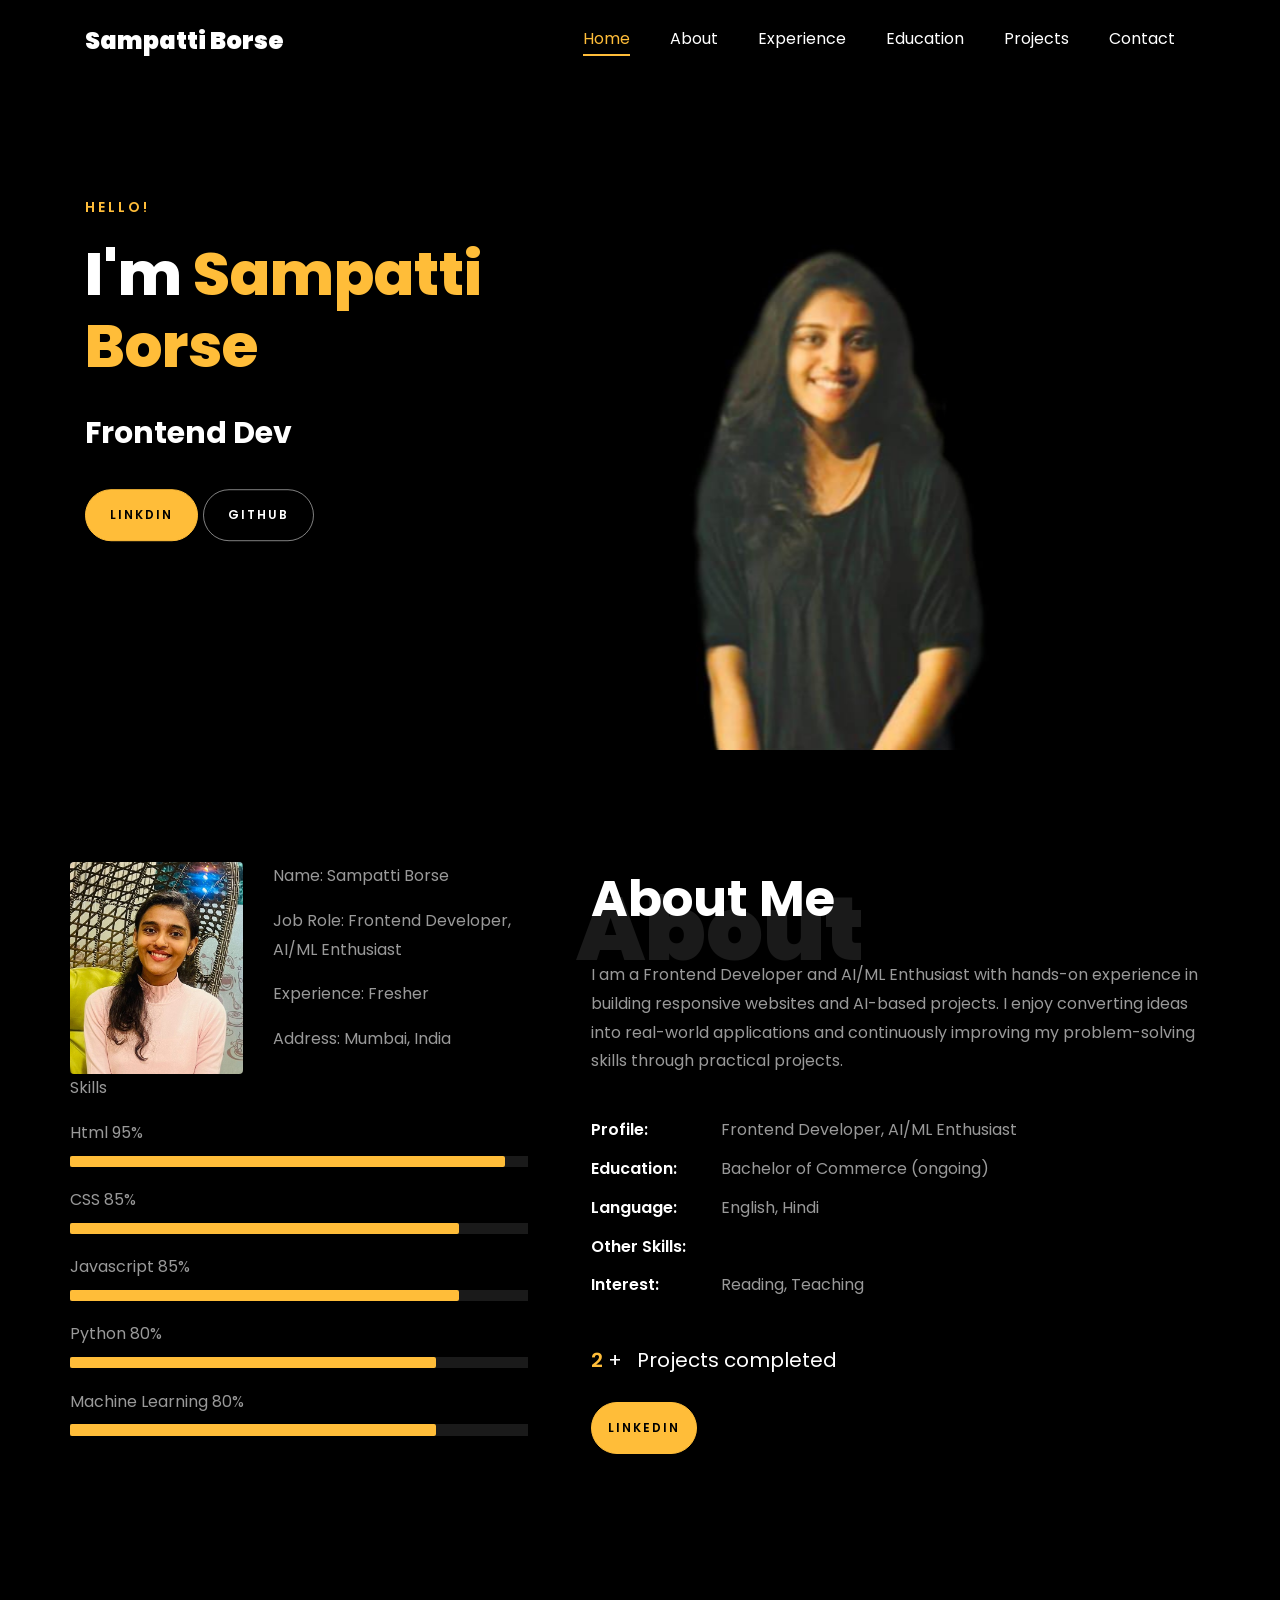
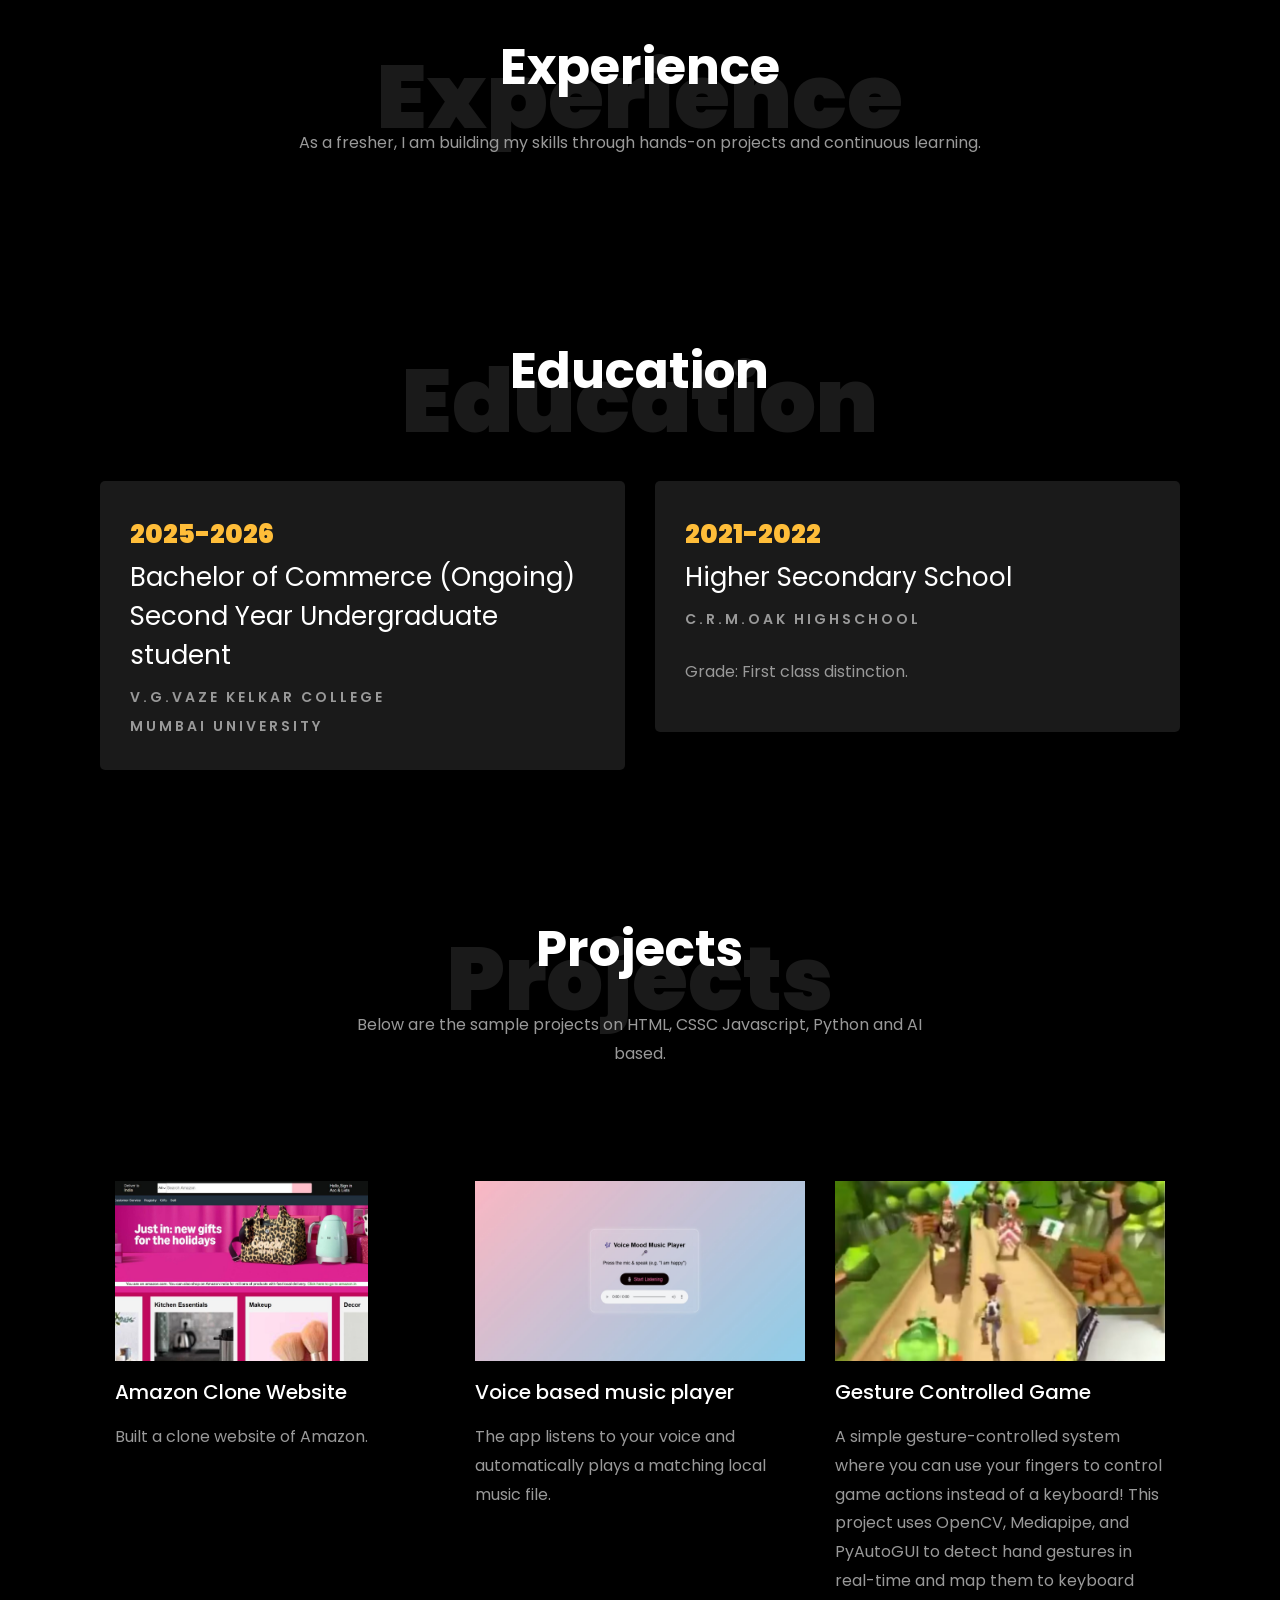
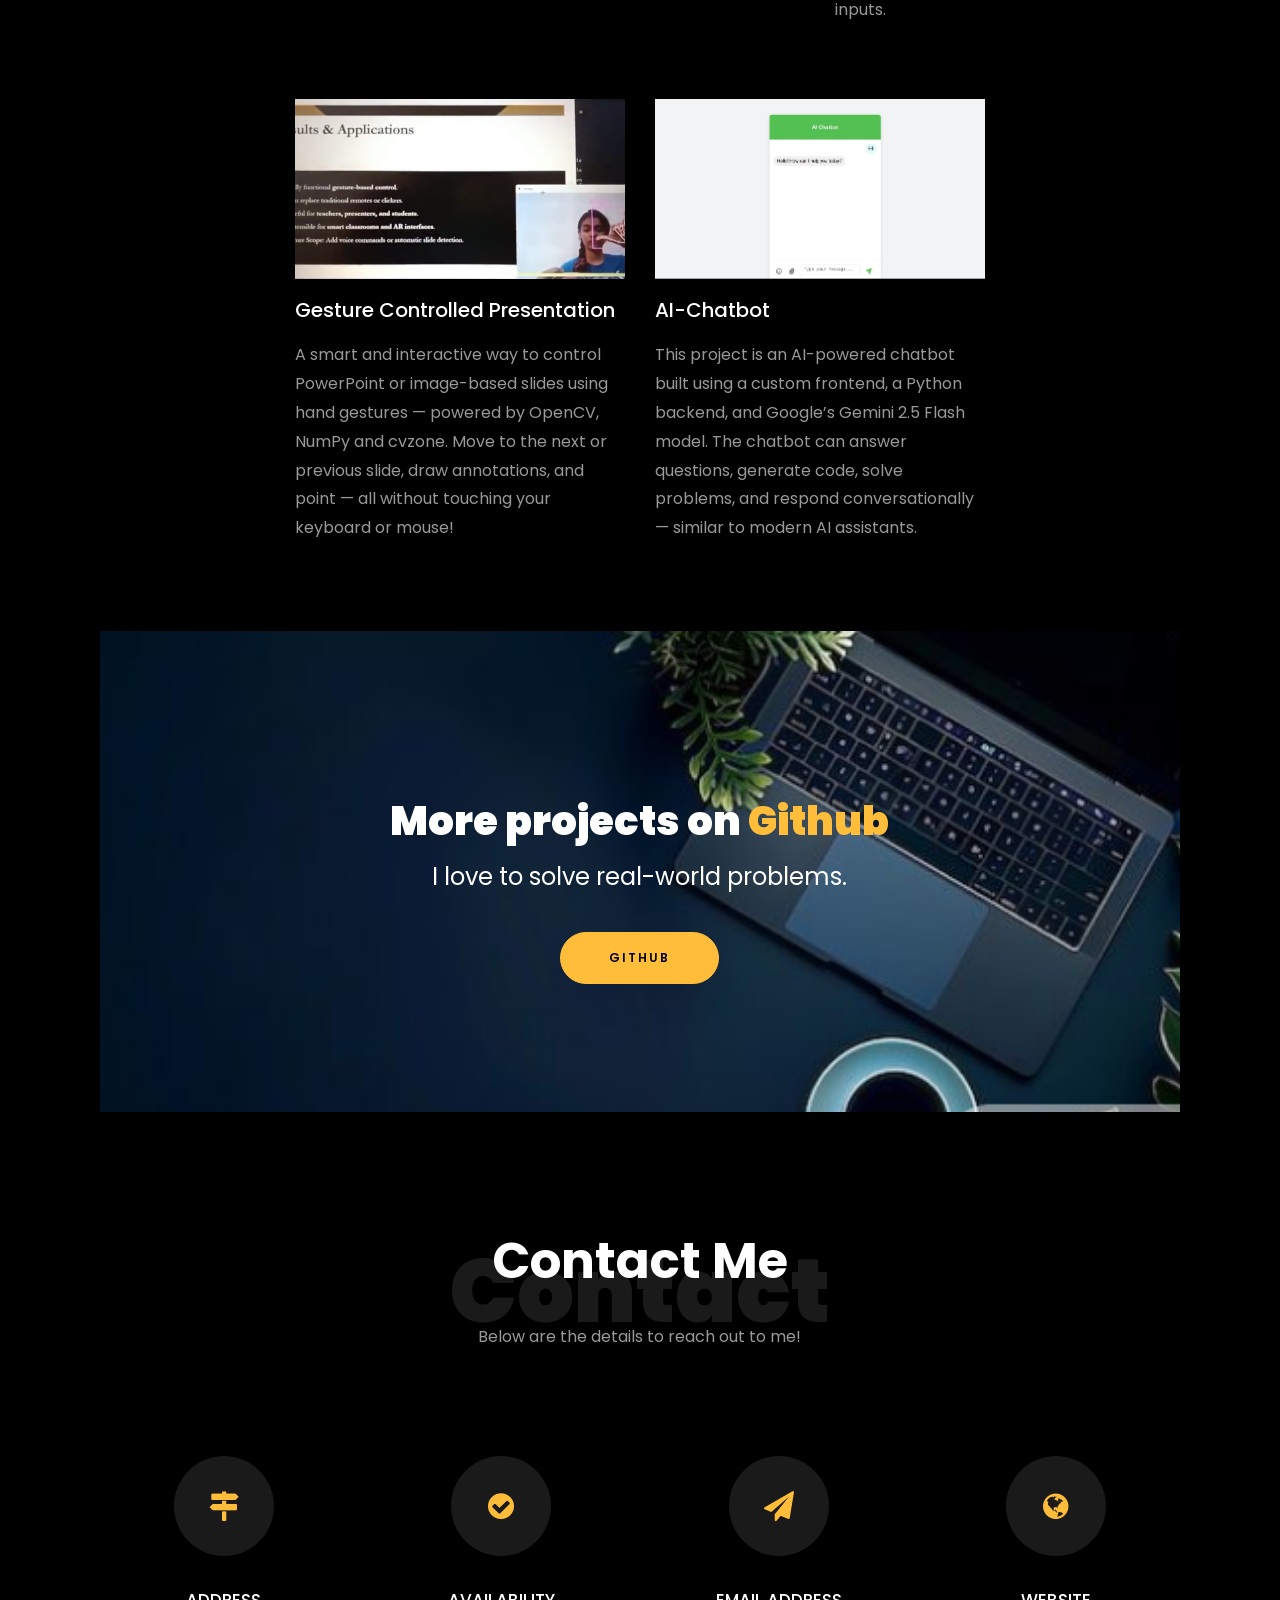
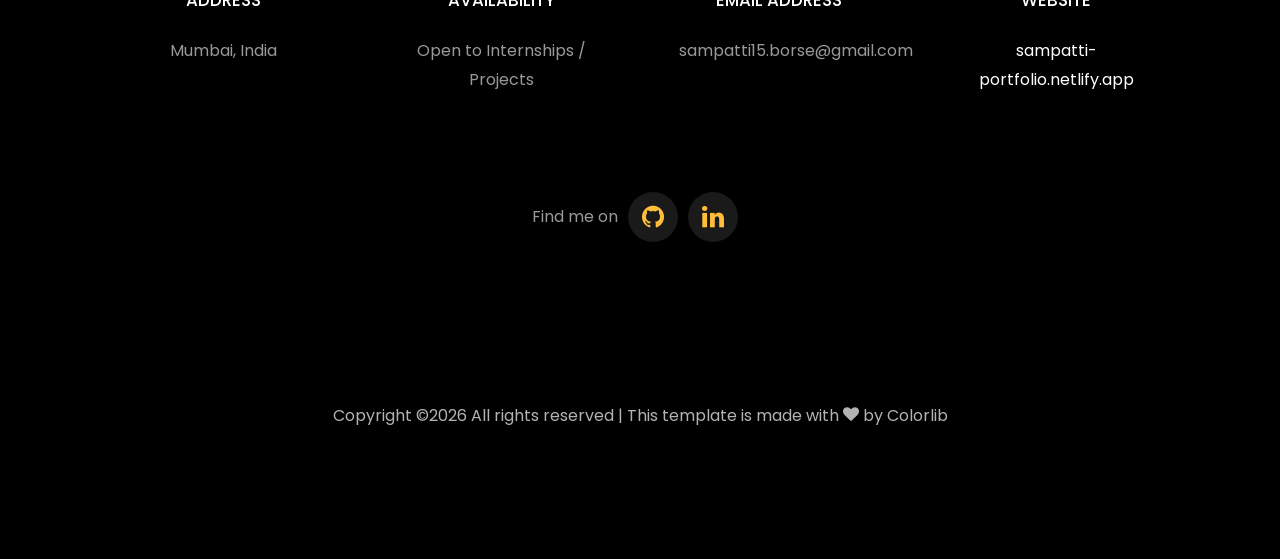
==== commit 59c5bfd2: "Integrate Google Analytics tracking in index.html Added Google Analytics tracking code to the portfo" ====
--- a/portfolio/index.html
+++ b/portfolio/index.html
@@ -1,6 +1,15 @@
 <!DOCTYPE html>
 <html lang="en">
   <head>
+	  <!-- Google tag (gtag.js) -->
+<script async src="https://www.googletagmanager.com/gtag/js?id=G-2JMTED3E07"></script>
+<script>
+  window.dataLayer = window.dataLayer || [];
+  function gtag(){dataLayer.push(arguments);}
+  gtag('js', new Date());
+
+  gtag('config', 'G-2JMTED3E07');
+</script>
     <title>Sampatti Borse Portfolio</title>
     <meta charset="utf-8">
     <meta name="viewport" content="width=device-width, initial-scale=1, shrink-to-fit=no">
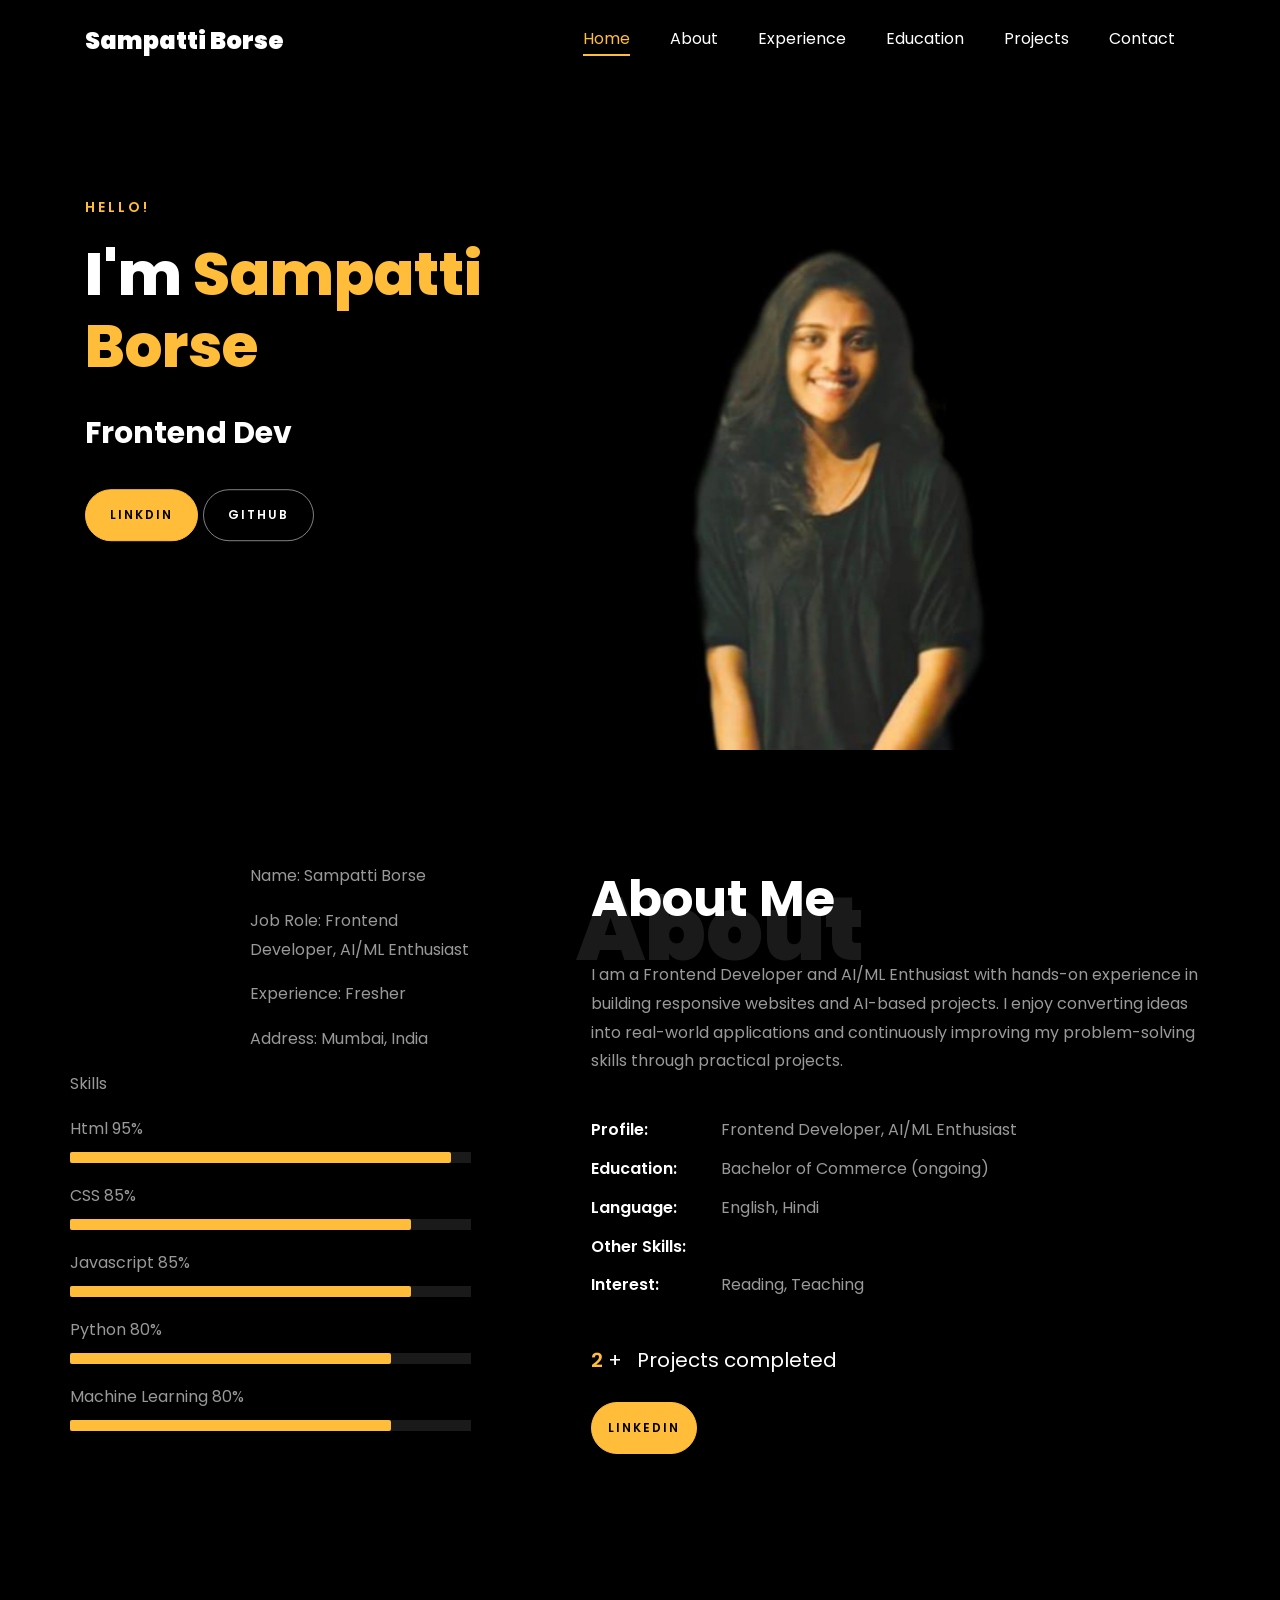
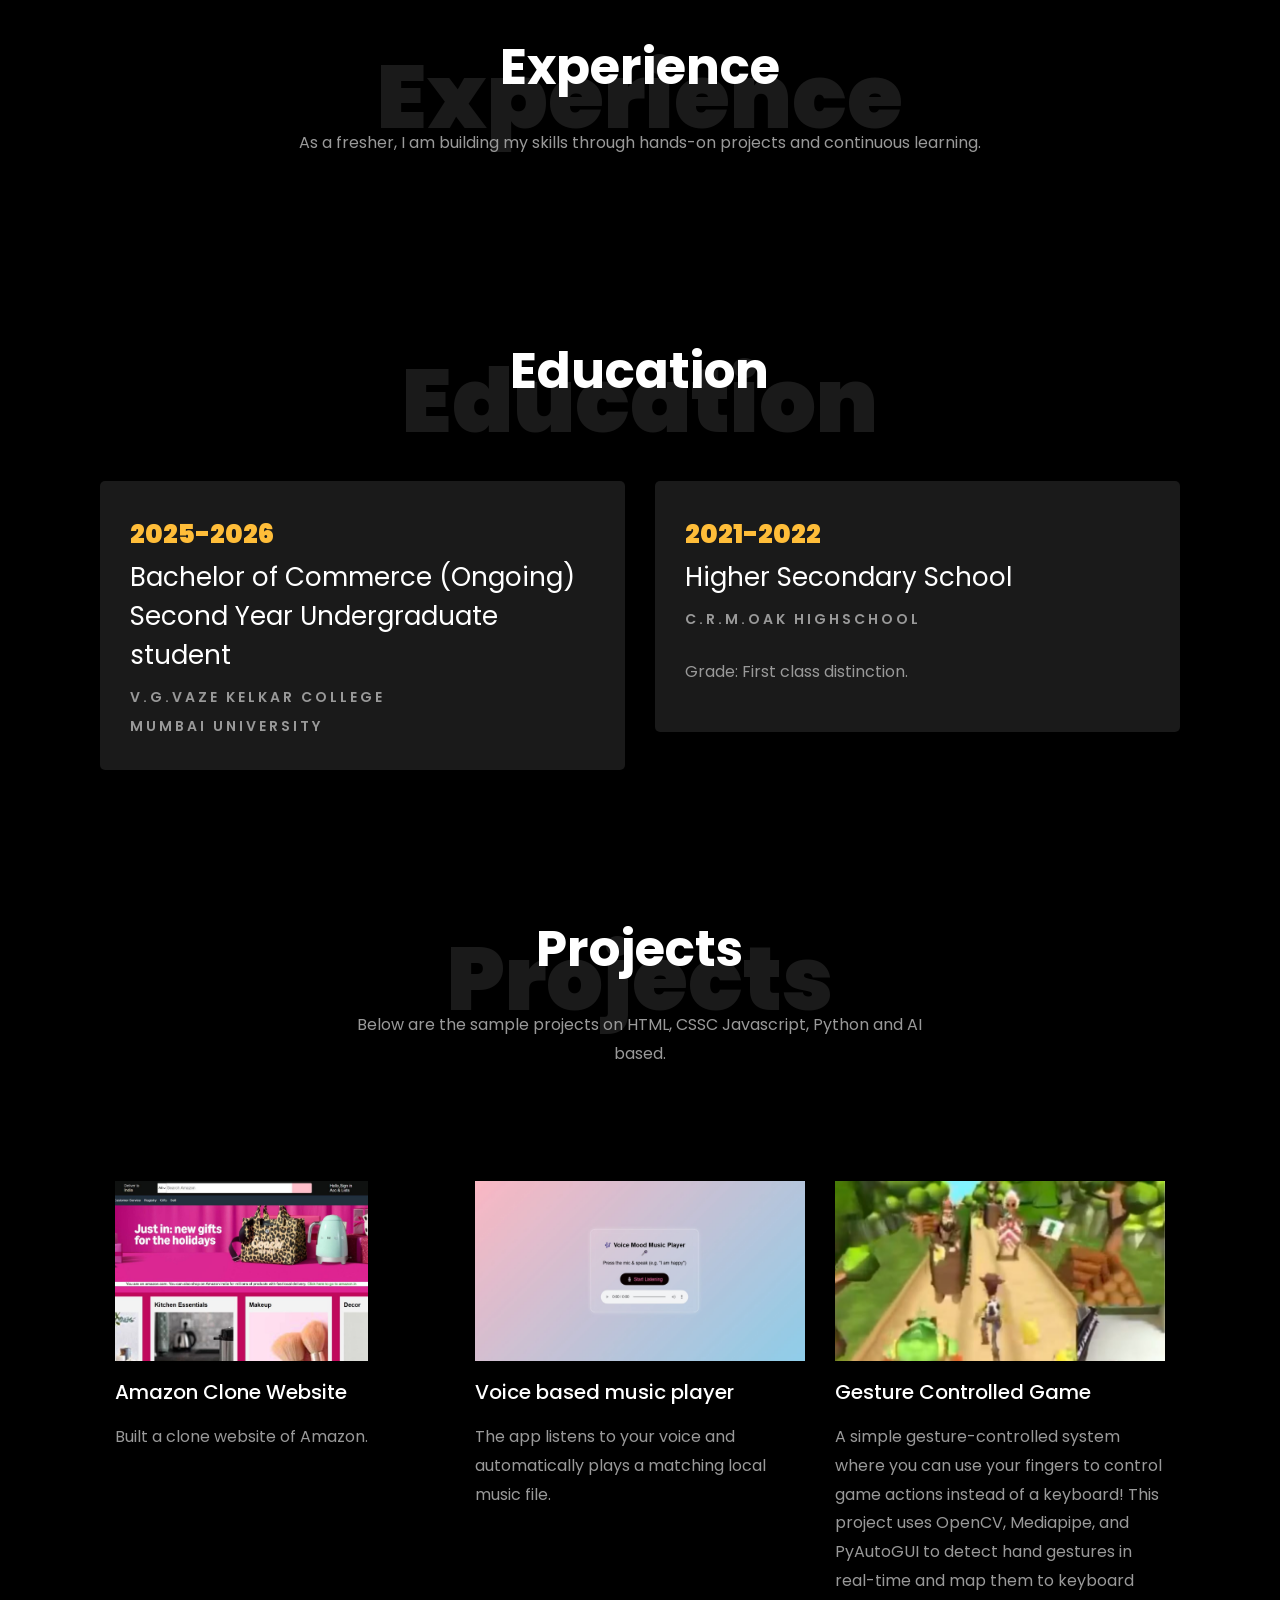
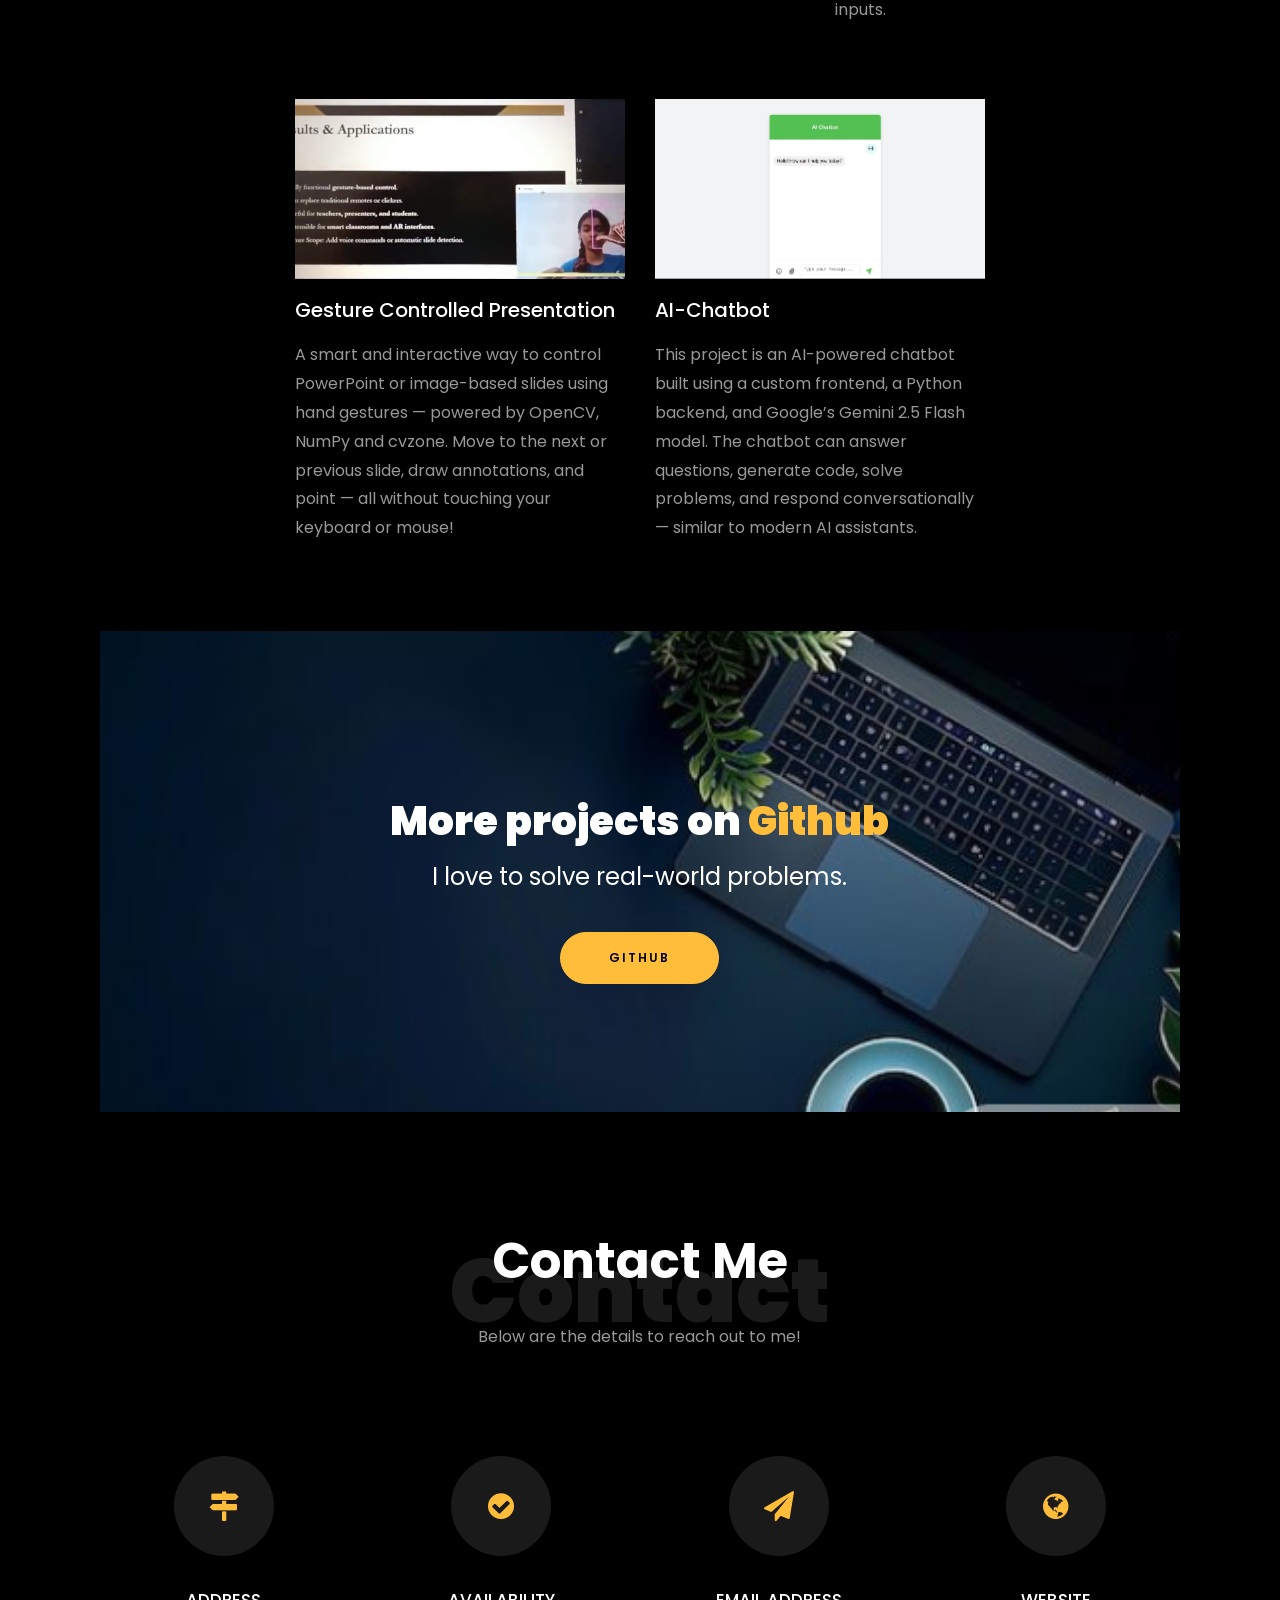
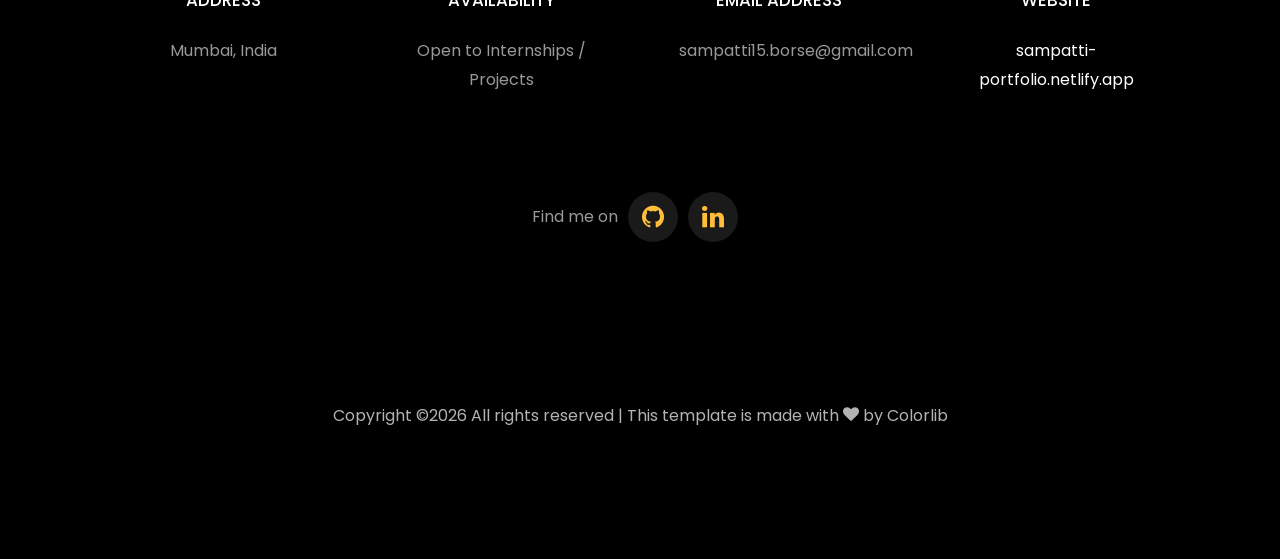
==== commit 1f1c96c8: "Update typing animation text and profile image source" ====
--- a/portfolio/index.html
+++ b/portfolio/index.html
@@ -169,7 +169,7 @@
 
 						// Create an array of typing text
 						const typingTexts = [
-						'Frontend Developer Enthusiast ',
+						'Frontend Developer  ',
 						'AI/ML Enthusiast  ',
 						];
 
@@ -222,7 +222,7 @@
 								<div class="row">
 									<div class="col-sm-6 col-md-5">
 									  <div class="about-img">
-										<img src="images/background_2.jpg" class="img-fluid rounded b-shadow-a" alt="">
+										<img src="#" class="img-fluid rounded b-shadow-a" alt="">
 									  </div>
 									</div>
 									<!-- Details next to profile image -->
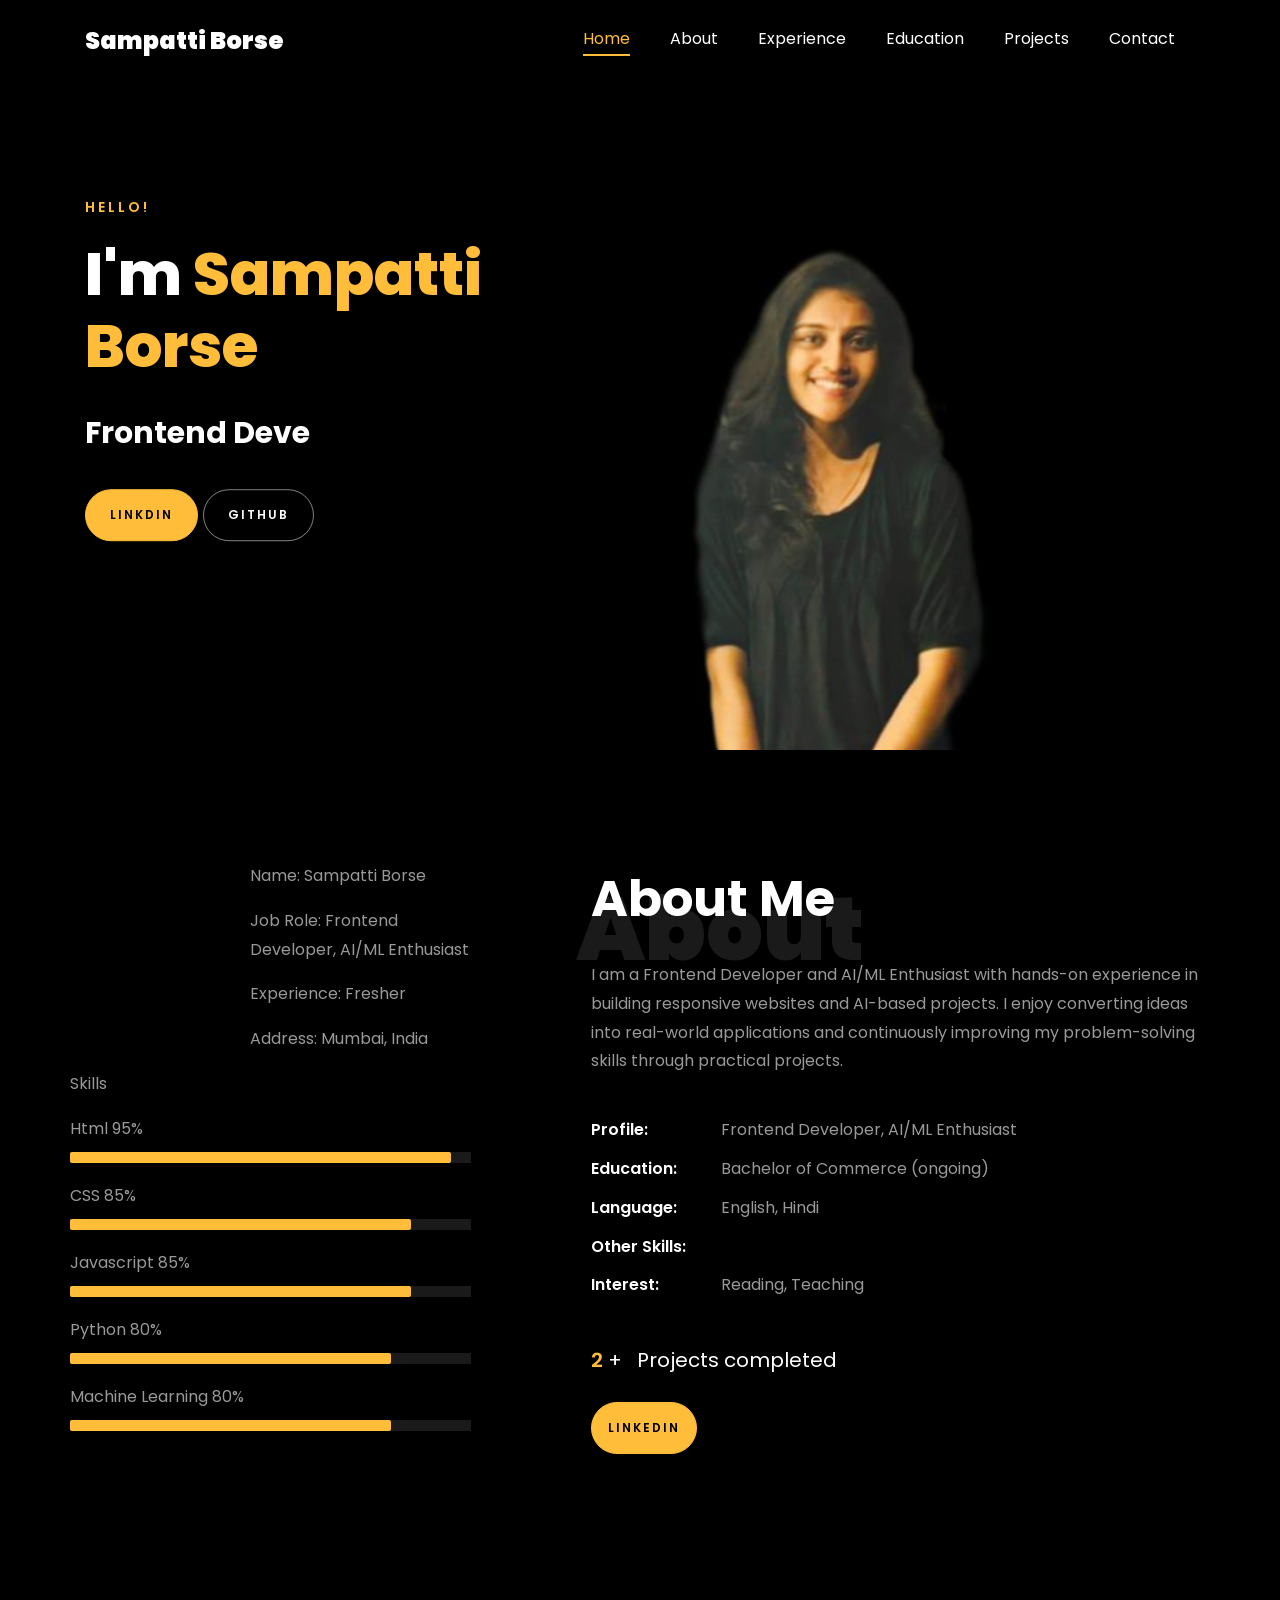
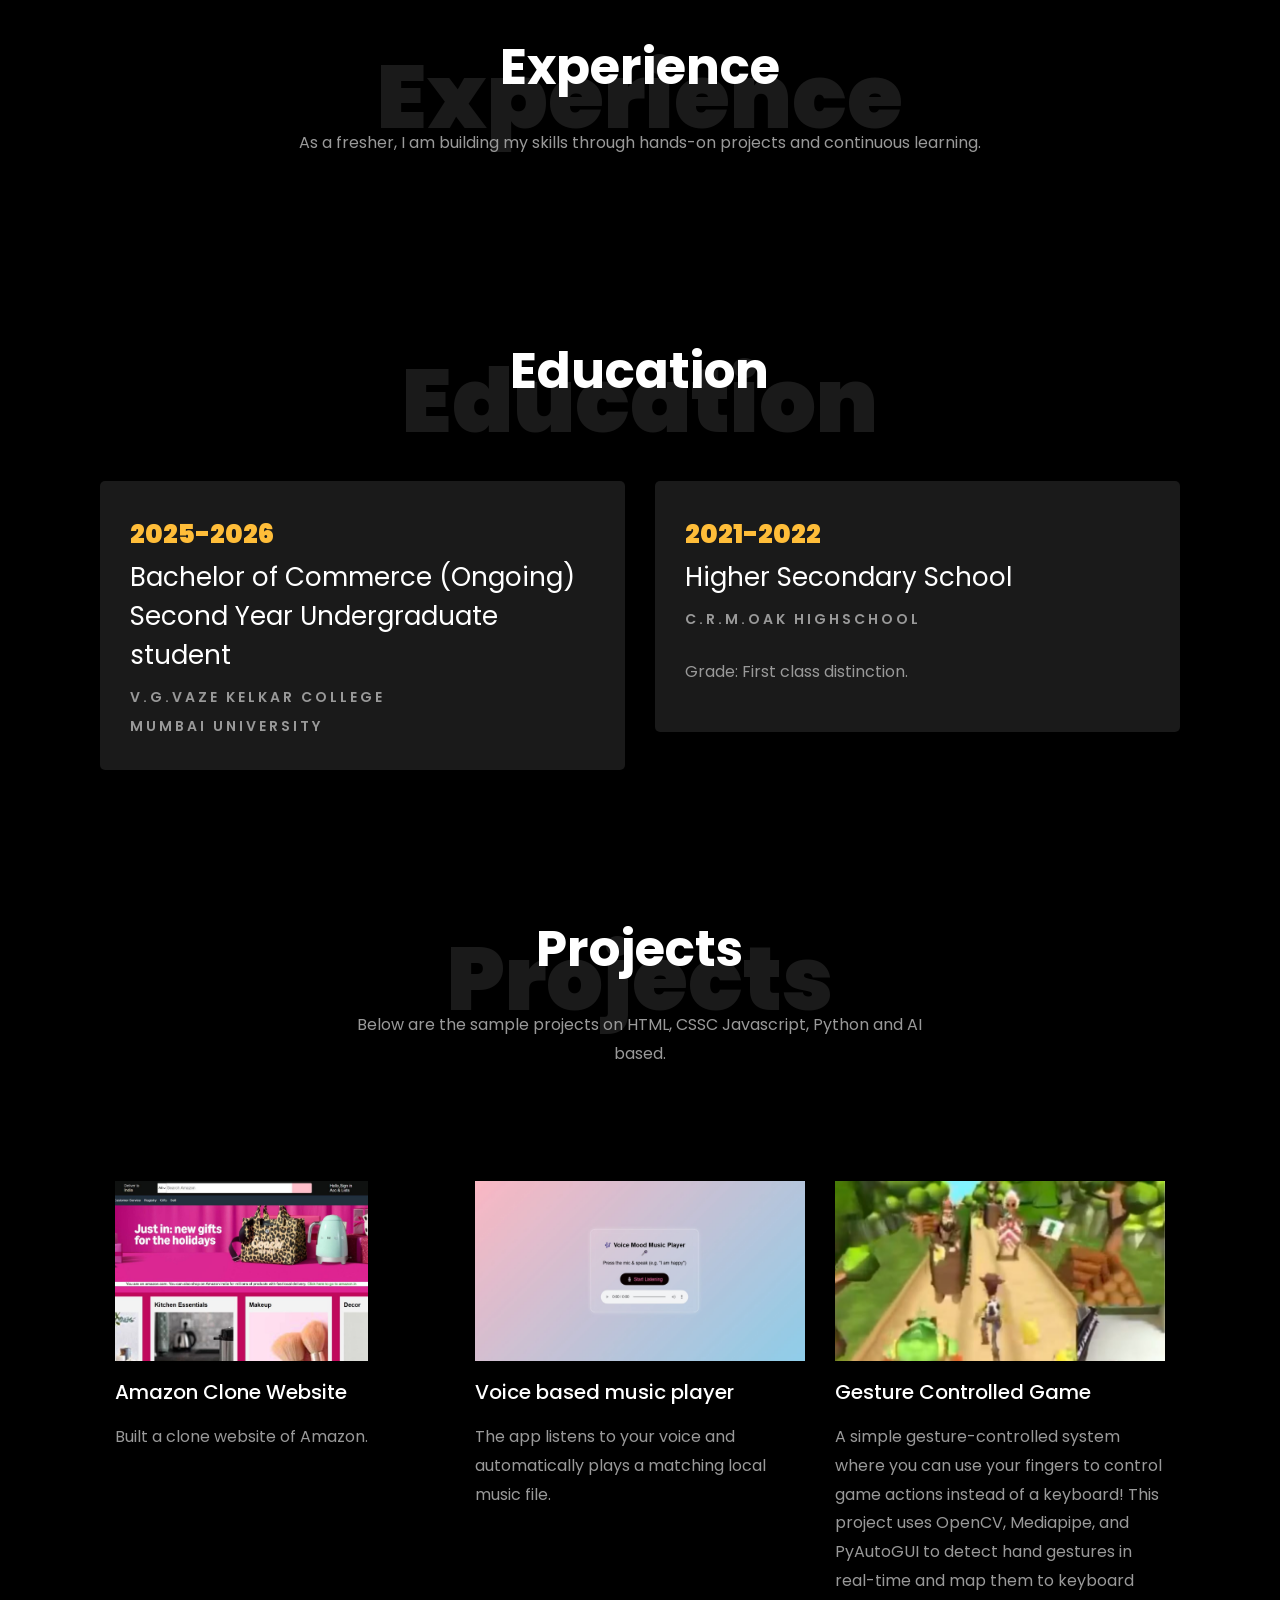
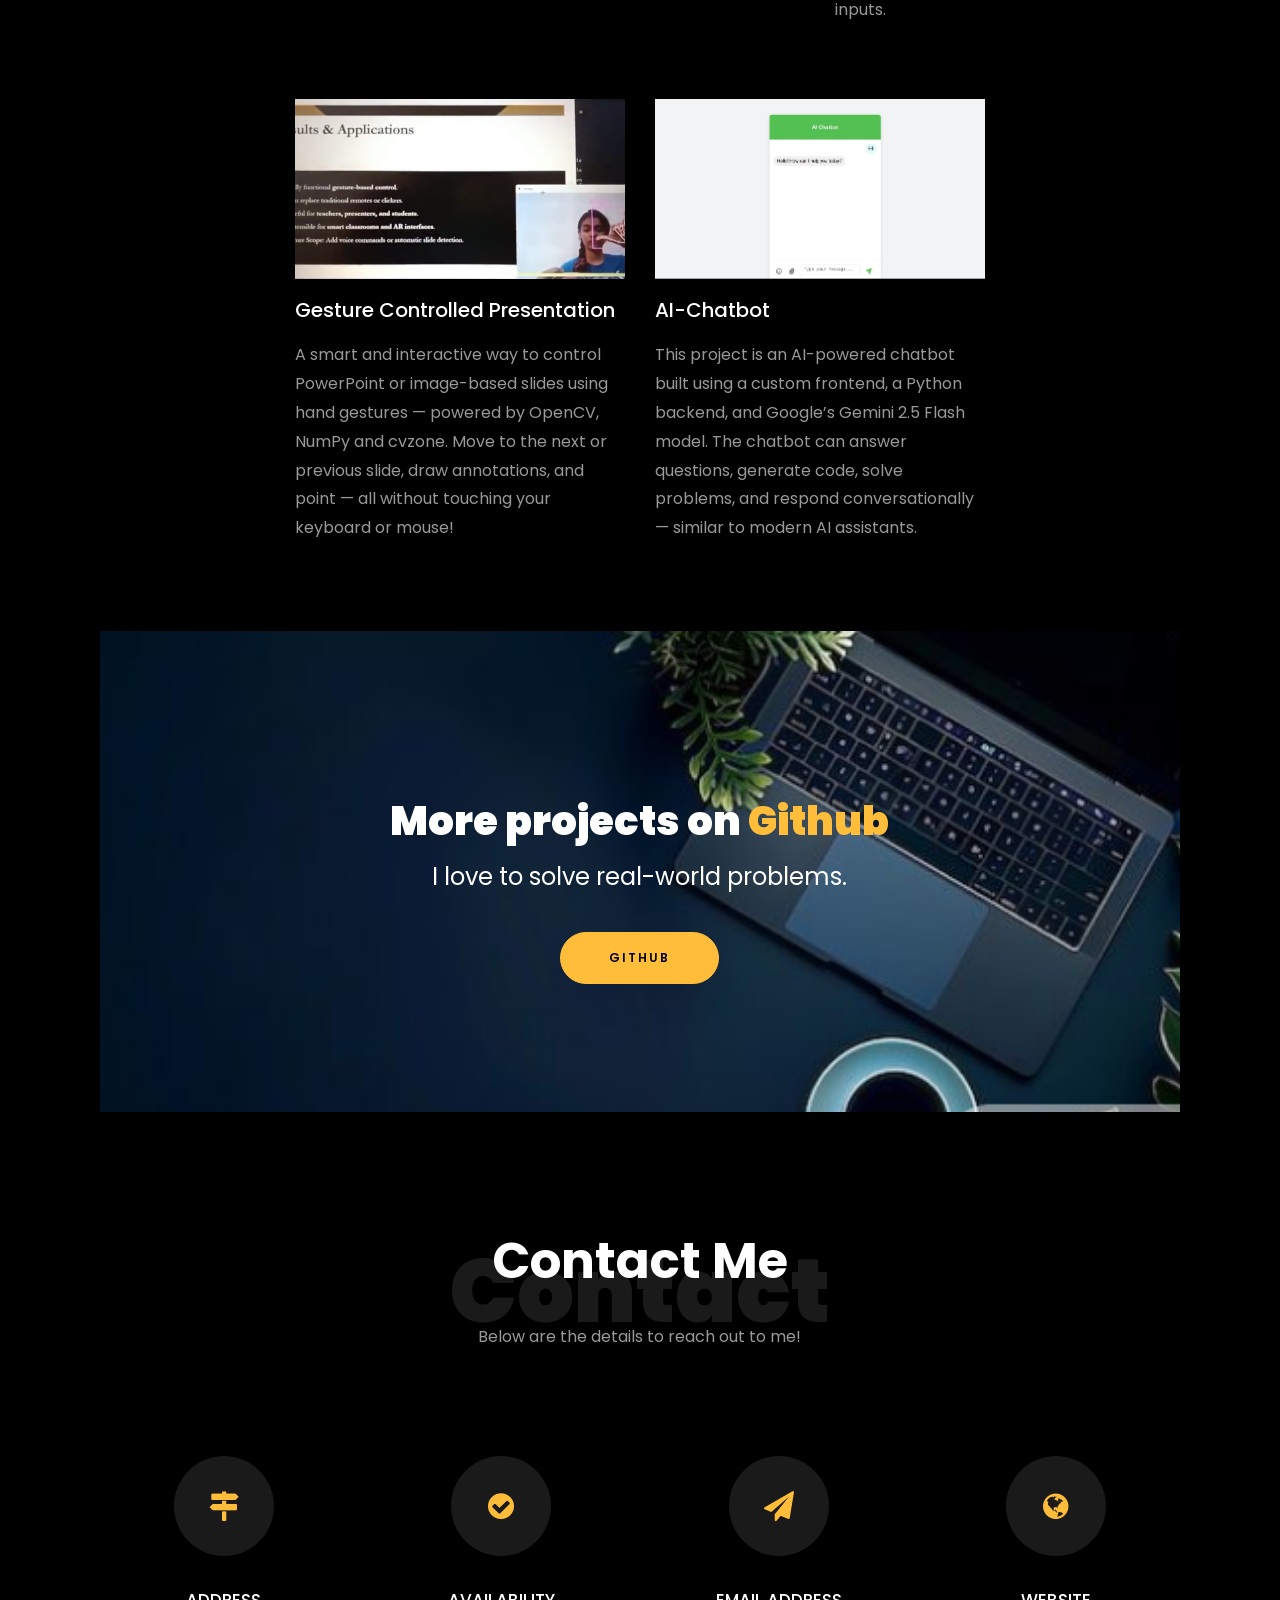
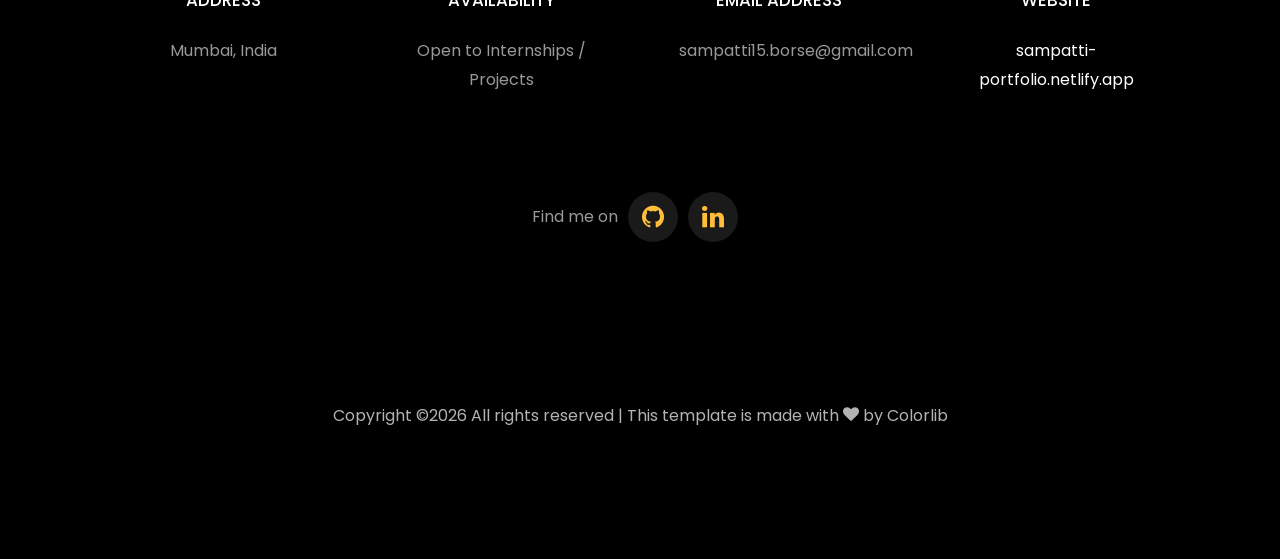
==== commit 2e885323: "Update profile image source in index.html" ====
--- a/portfolio/index.html
+++ b/portfolio/index.html
@@ -222,7 +222,7 @@
 								<div class="row">
 									<div class="col-sm-6 col-md-5">
 									  <div class="about-img">
-										<img src="#" class="img-fluid rounded b-shadow-a" alt="">
+										<img src="C:\Users\sampa\OneDrive\Pictures\linkdeIn coverjpeg.jpeg" class="img-fluid rounded b-shadow-a" alt="">
 									  </div>
 									</div>
 									<!-- Details next to profile image -->
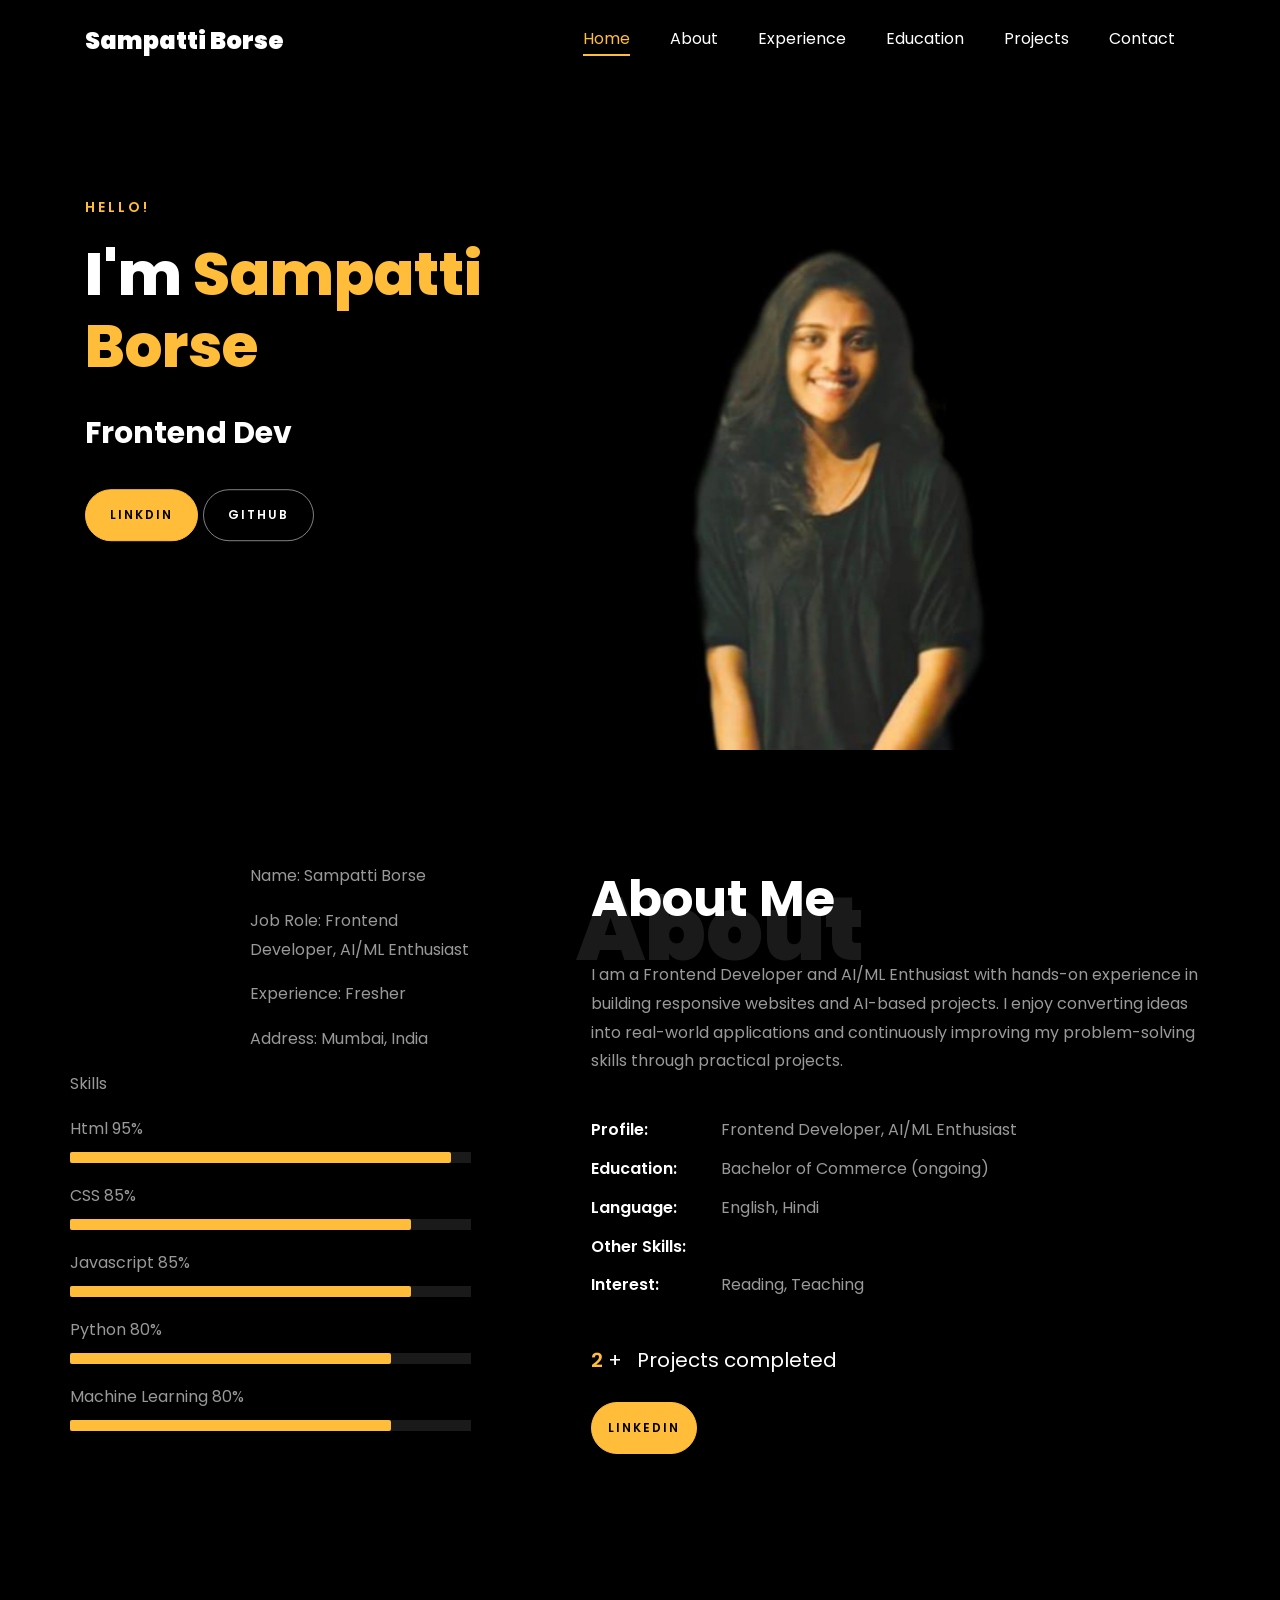
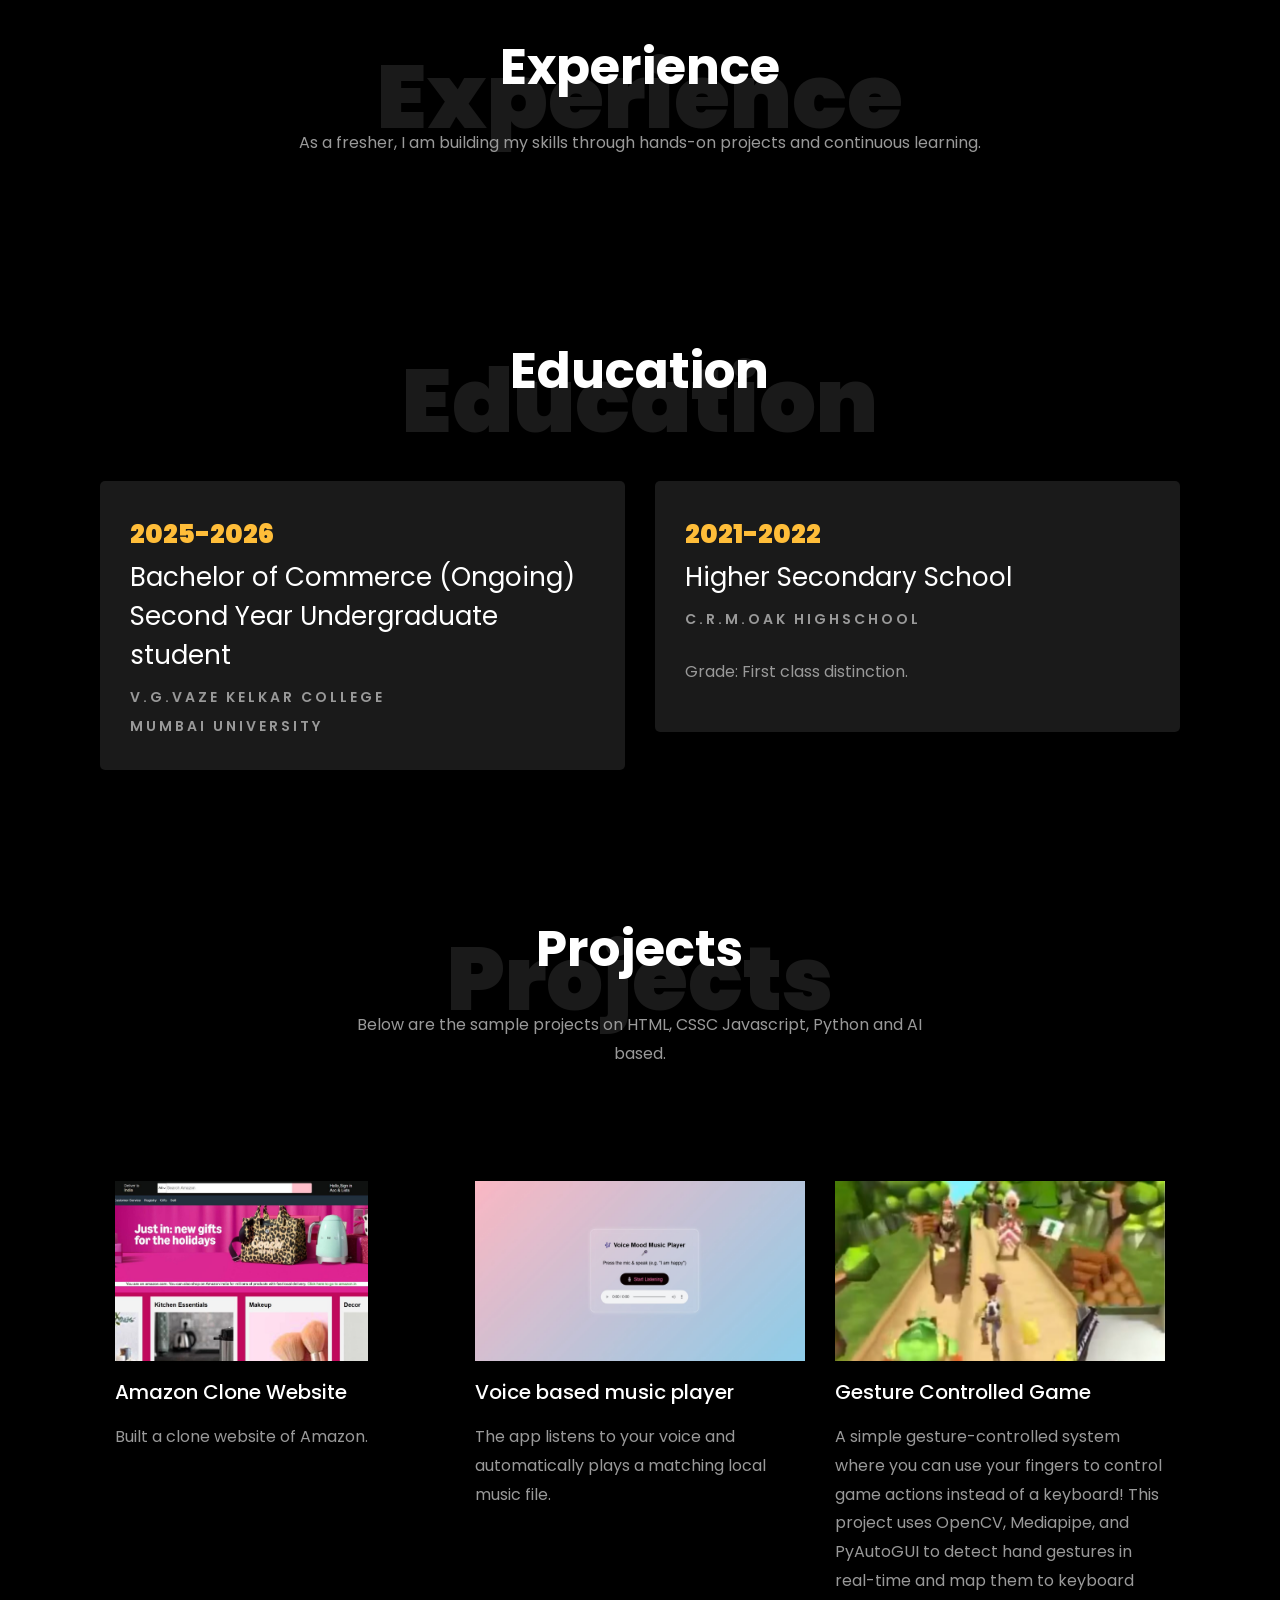
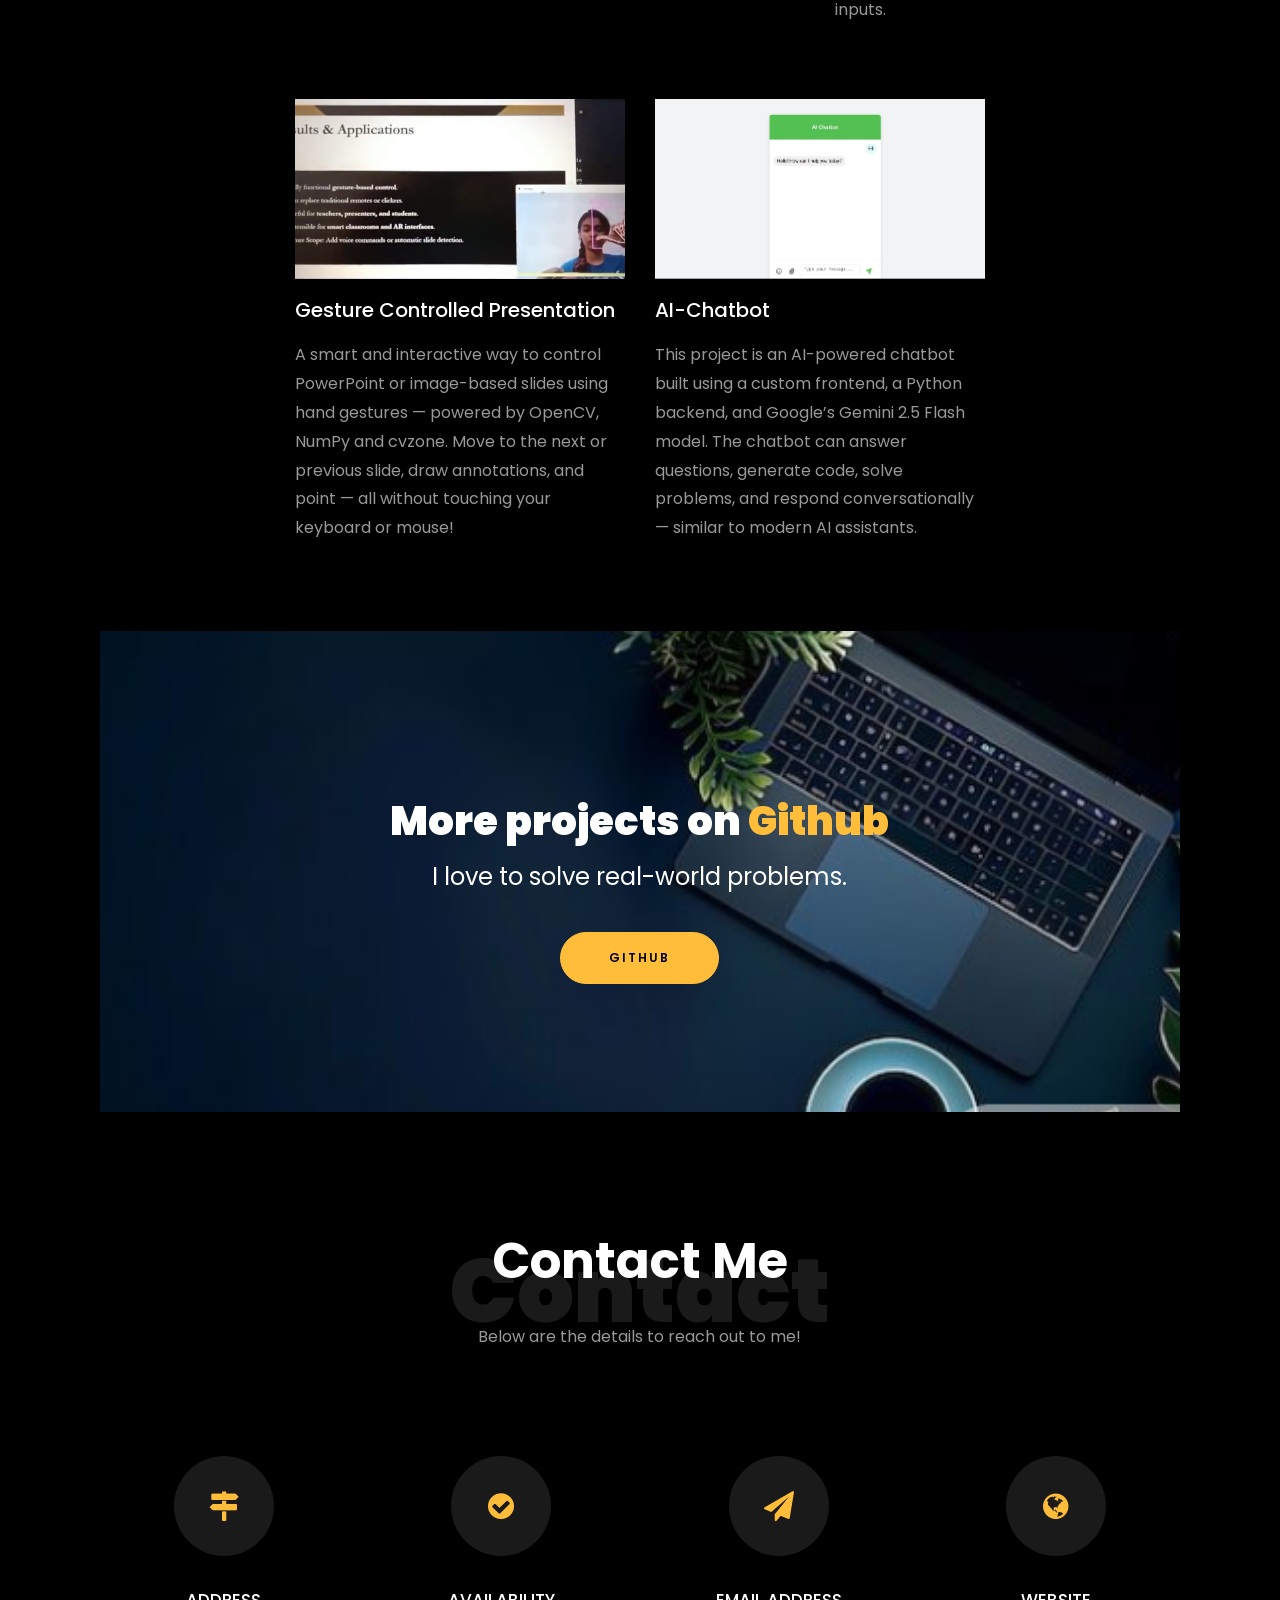
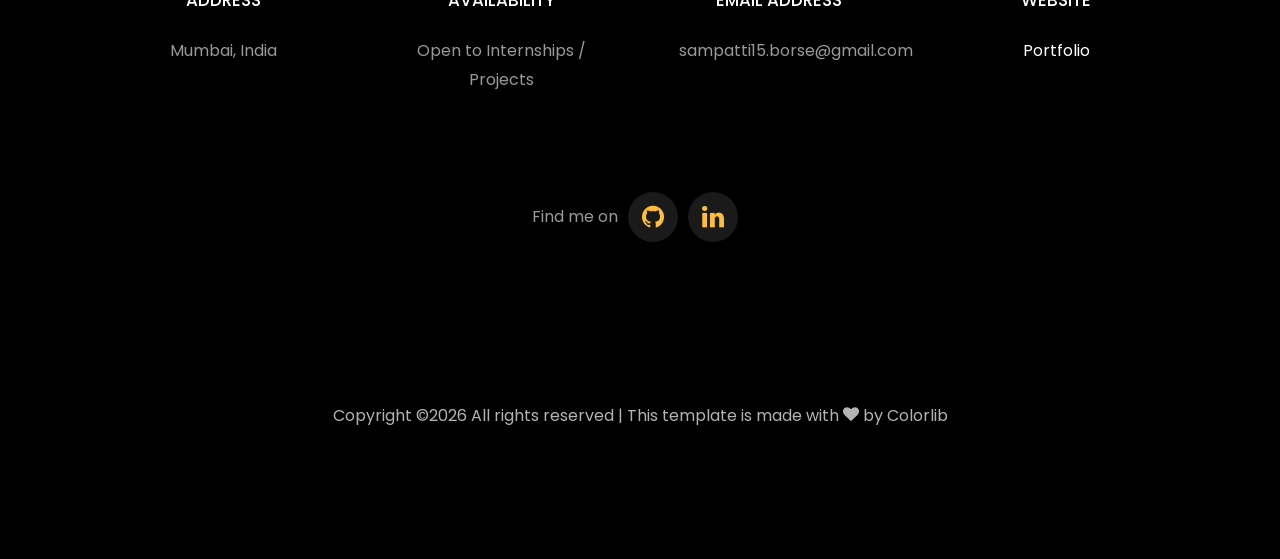
==== commit 955b0ae9: "Update portfolio link to use HTTPS" ====
--- a/portfolio/index.html
+++ b/portfolio/index.html
@@ -222,7 +222,7 @@
 								<div class="row">
 									<div class="col-sm-6 col-md-5">
 									  <div class="about-img">
-										<img src="C:\Users\sampa\OneDrive\Pictures\linkdeIn coverjpeg.jpeg" class="img-fluid rounded b-shadow-a" alt="">
+										<img src="background_2.jpeg" class="img-fluid rounded b-shadow-a" alt="">
 									  </div>
 									</div>
 									<!-- Details next to profile image -->
@@ -587,7 +587,7 @@
           			<span class="icon-globe"></span>
           		</div>
           		<h3 class="mb-4">Website</h3>
-	            <p><a href="sampatti-portfolio.netlify.app">sampatti-portfolio.netlify.app</a></p>
+	            <p><a href="https://sampatti-portfolio.netlify.app/">Portfolio</a></p>
 	          </div>
           </div> 
 
